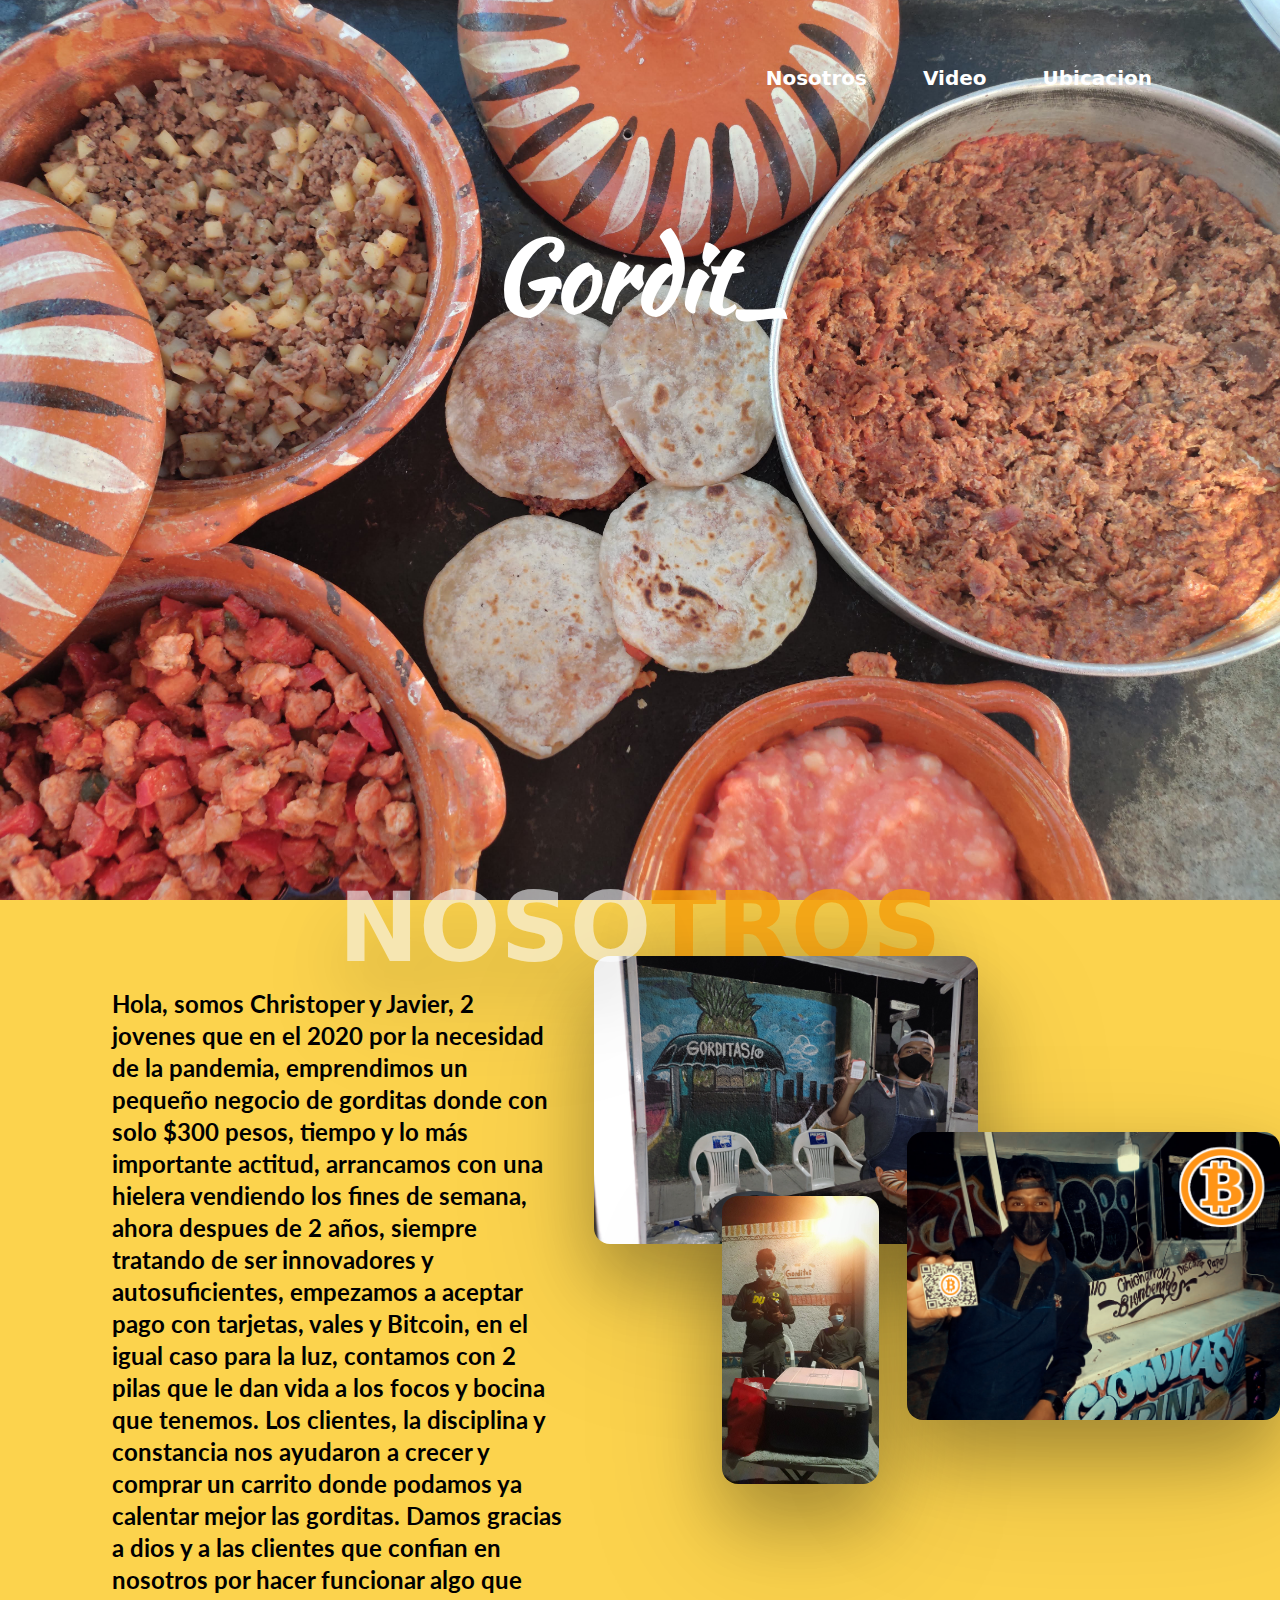
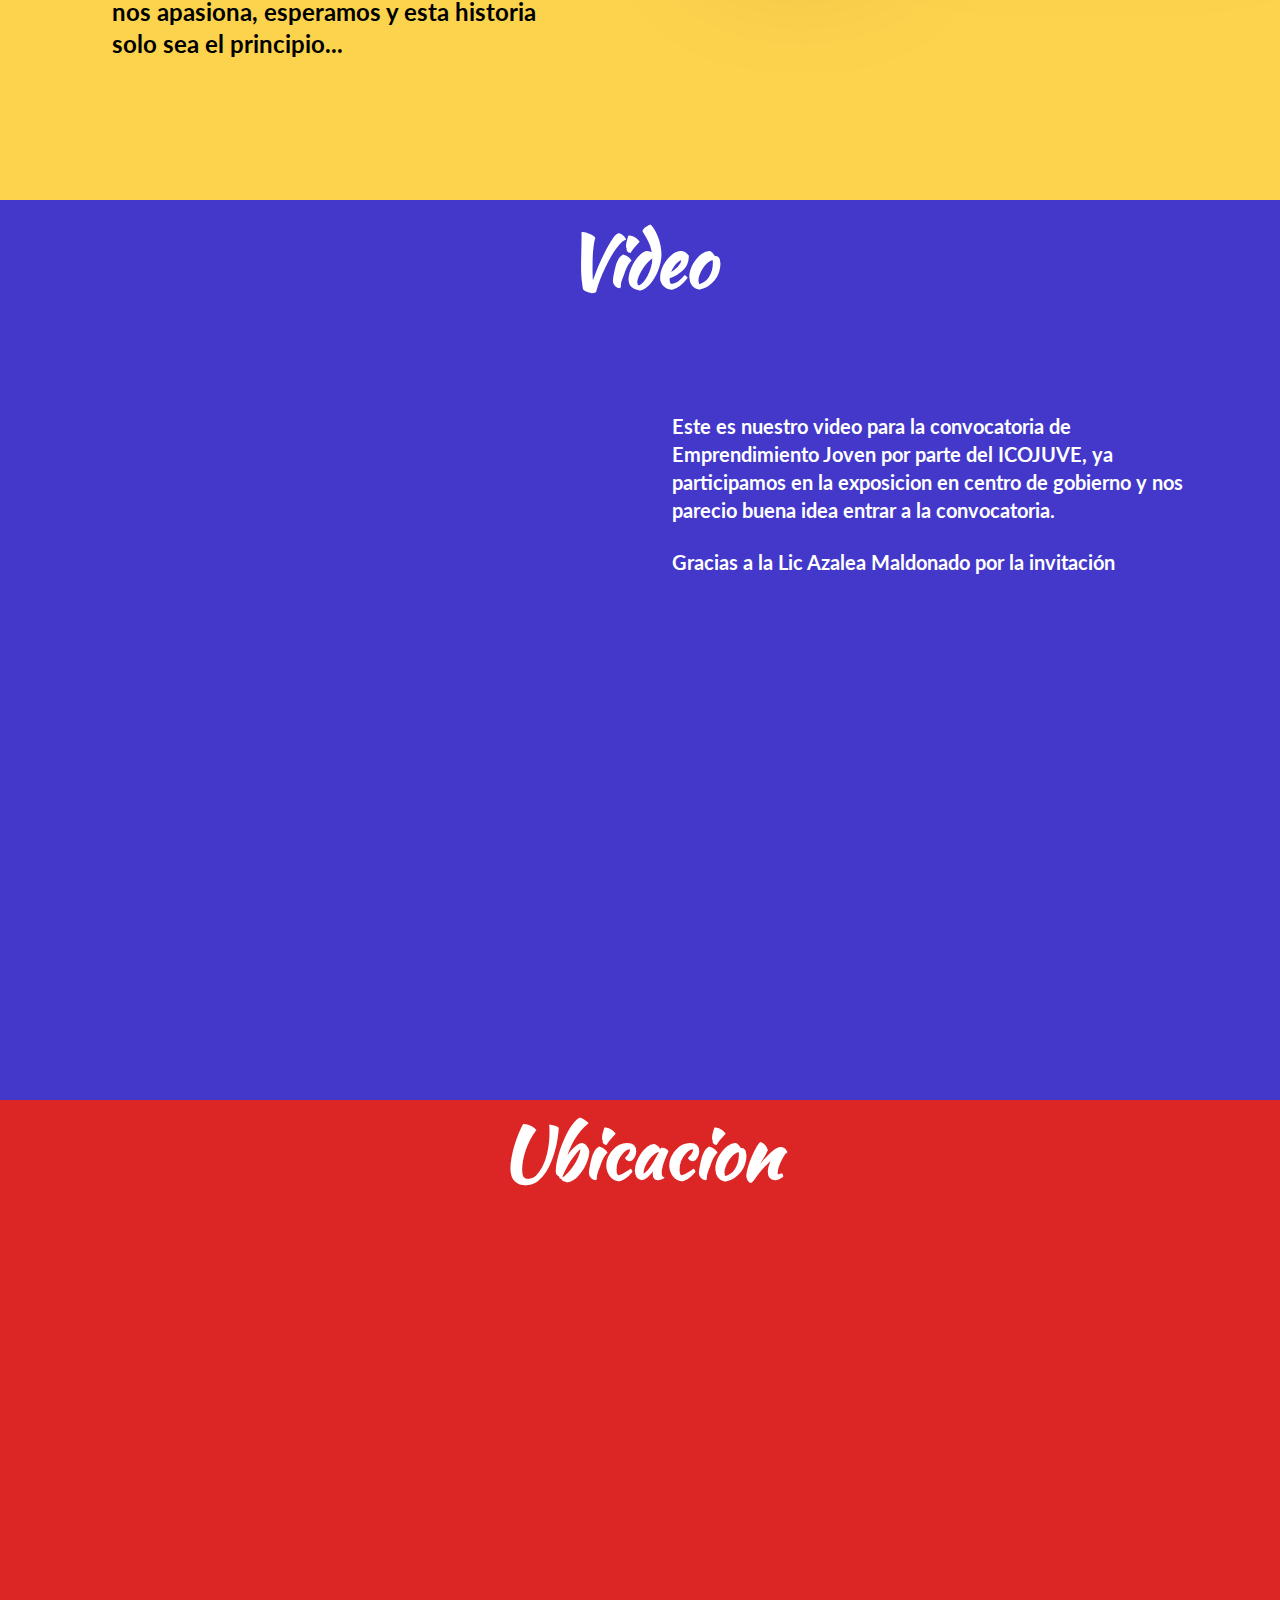
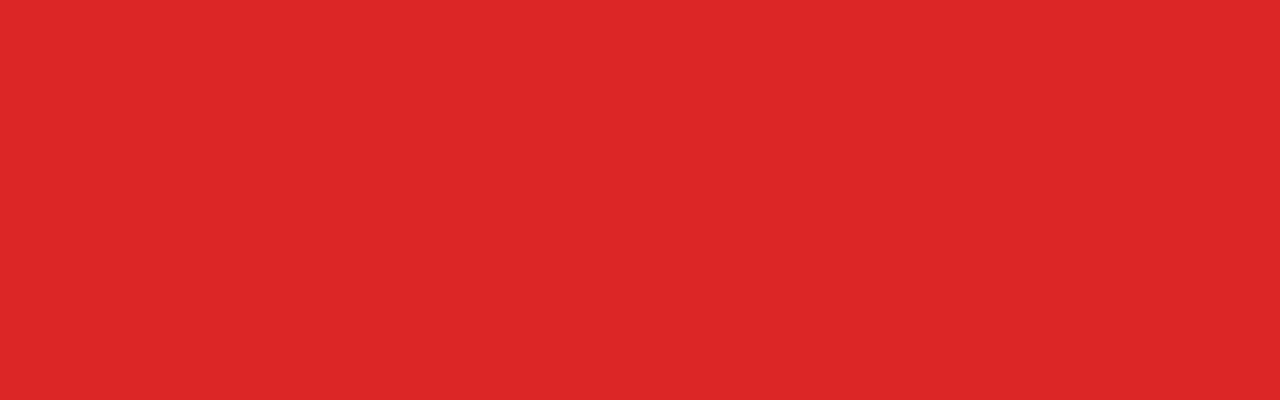
==== index.html @ 793e4d71 "first version" ====
<html lang="en">

<head>
    <meta charset="UTF-8">
    <meta http-equiv="X-UA-Compatible" content="IE=edge">
    <meta name="viewport" content="width=device-width, initial-scale=1.0">
    <link rel="stylesheet" href="CSS/output.css">
    <link rel="preconnect" href="https://fonts.googleapis.com">
    <link rel="preconnect" href="https://fonts.gstatic.com" crossorigin>
    <link href="https://fonts.googleapis.com/css2?family=Kaushan+Script&family=Lato:ital,wght@1,300&display=swap"
        rel="stylesheet">
    <title>Gorditas Piña</title>
</head>

<body class="h-screen">
    <script src="https://ajax.googleapis.com/ajax/libs/jquery/1.11.1/jquery.min.js"></script>

    <header class="absolute flex-row w-full h-full z-10 ">
        <div class=" w-full flex justify-end mt-16  h32  ">

            <div >
                <ul class="flex gap-14 mr-32 h-full items-center">
                    <li> <a href="#nosotros">Nosotros</a></li>
                    <li><a href="#video">Video</a></li>
                    <li><a href="#ubicacion">Ubicacion</a></li>
                </ul>
            </div>
        </div>
        <div class="flex items-center justify-center mt-20 h-52 ">
            <span id="nombre" class="font-Kaushan text-8xl font-bold text-white  "></span>
        </div>
        </div>
    </header>
    <section class="w-full  relative ">
        <img src="./assets/gorditas.jpg  " alt="" class="object-cover w-full h-full ">
    </section>

    <div class="bg-amber-300 h-full w-full" id="nosotros">
        <div class="bg-amber-300 text-center h-14 items-center flex justify-center ">
            <h1 class="text-gray-100 opacity-60 font-bold text-8xl drop-shadow-4xl z-10">NOSO</h1><span
                class="text-amber-500 opacity-80 font-bold text-8xl drop-shadow-4xl ">TROS</span>
        </div>
        <div class="flex justify-between h-full">
            <div class="w-6/12 ml-20">
                <p class="text-black font-bold text-2xl p-8 font-Loto h-auto">
                    Hola, somos Christoper y Javier, 2 jovenes que en el 2020 por la necesidad de la pandemia, emprendimos un pequeño negocio de
                    gorditas donde con solo $300 pesos, tiempo y lo más importante actitud, arrancamos con una hielera
                    vendiendo los fines de semana, ahora despues de 2 años, siempre tratando de ser innovadores y
                    autosuficientes, empezamos a aceptar pago con tarjetas, vales y Bitcoin, en el igual caso para la
                    luz, contamos con 2 pilas que le dan vida a los focos y bocina que tenemos.
                    Los clientes, la disciplina y constancia nos ayudaron a crecer y comprar un carrito donde podamos ya
                    calentar mejor las gorditas.
                    Damos gracias a dios y a las clientes que confian en nosotros por hacer funcionar algo que nos
                    apasiona, esperamos y esta historia solo sea el principio...</p>
            </div>
            <div class="w-8/12 flex">
                <div class="absolute">
                    <img src="./assets/puesto-2.jpg" alt="" class="object-cover rounded-2xl h-72 drop-shadow-4xl">
                </div>
                <div class="ml-32 mt-60 relative">
                    <img src="./assets/inicio.jpg" alt="" class=" object-cover rounded-2xl h-72 drop-shadow-4xl">
                </div>
                <div class="relative mt-44 ml-7">
                    <img src="./assets/puesto.jpg" alt="" class=" object-cover rounded-2xl h-72 drop-shadow-4xl">
                </div>
            </div>
        </div>
    </div>
    <div id="video" class="bg-indigo-700 w-full h-full flex-row  justify-center">
        <div class="pt-6">
            <h1 class="font-bold text-white font-Kaushan text-7xl text-center">Video</h1>
        </div>
        <div class="flex pt-10 gap-8">
            <div class=" ml-20 ">
                <iframe width="560" height="315" src="https://www.youtube.com/embed/RYVCl2AMhOY"
                    title="YouTube video player" frameborder="0"
                    allow="accelerometer; autoplay; clipboard-write; encrypted-media; gyroscope; picture-in-picture"
                    allowfullscreen></iframe>
            </div>
            <div class=" m-auto mr-20">
                <p class="font-bold font-Loto text-xl text-white">Este es nuestro video para la convocatoria de Emprendimiento Joven por parte del ICOJUVE, ya participamos en la exposicion en centro de gobierno y nos parecio buena idea entrar a la convocatoria.</p> <br>
                <p class="font-bold font-Loto text-xl text-white"> Gracias a la Lic Azalea Maldonado por la invitación</p>
            </div>
        </div>
    </div>
    <div class="bg-red-600 h-full w-full " id="ubicacion">
        <div class="flex-row">
            <div class="pt-4">
                <h1 class="font-bold text-white font-Kaushan text-7xl text-center">Ubicacion</h1>
            </div>
            <div class="pt-16 flex justify-center">
                <iframe src="https://www.google.com/maps/embed?pb=!1m18!1m12!1m3!1d3602.2498618937148!2d-101.02892848554781!3d25.46333092710149!2m3!1f0!2f0!3f0!3m2!1i1024!2i768!4f13.1!3m3!1m2!1s0x86886da1a55d07e9%3A0xdd2ad636512f48fe!2sGorditas%20Pi%C3%B1a!5e0!3m2!1ses-419!2smx!4v1660167363312!5m2!1ses-419!2smx" width="600" height="450" style="border:0;" allowfullscreen="" loading="lazy" referrerpolicy="no-referrer-when-downgrade"></iframe>
            </div>
        </div>
    </div>
    <script src="./JS/Maquina.js"></script>
</body>

</html>
---- CSS/output.css ----
/*
! tailwindcss v3.1.8 | MIT License | https://tailwindcss.com
*/

/*
1. Prevent padding and border from affecting element width. (https://github.com/mozdevs/cssremedy/issues/4)
2. Allow adding a border to an element by just adding a border-width. (https://github.com/tailwindcss/tailwindcss/pull/116)
*/

*,
::before,
::after {
  box-sizing: border-box;
  /* 1 */
  border-width: 0;
  /* 2 */
  border-style: solid;
  /* 2 */
  border-color: #e5e7eb;
  /* 2 */
}

::before,
::after {
  --tw-content: '';
}

/*
1. Use a consistent sensible line-height in all browsers.
2. Prevent adjustments of font size after orientation changes in iOS.
3. Use a more readable tab size.
4. Use the user's configured `sans` font-family by default.
*/

html {
  line-height: 1.5;
  /* 1 */
  -webkit-text-size-adjust: 100%;
  /* 2 */
  -moz-tab-size: 4;
  /* 3 */
  -o-tab-size: 4;
     tab-size: 4;
  /* 3 */
  font-family: ui-sans-serif, system-ui, -apple-system, BlinkMacSystemFont, "Segoe UI", Roboto, "Helvetica Neue", Arial, "Noto Sans", sans-serif, "Apple Color Emoji", "Segoe UI Emoji", "Segoe UI Symbol", "Noto Color Emoji";
  /* 4 */
}

/*
1. Remove the margin in all browsers.
2. Inherit line-height from `html` so users can set them as a class directly on the `html` element.
*/

body {
  margin: 0;
  /* 1 */
  line-height: inherit;
  /* 2 */
}

/*
1. Add the correct height in Firefox.
2. Correct the inheritance of border color in Firefox. (https://bugzilla.mozilla.org/show_bug.cgi?id=190655)
3. Ensure horizontal rules are visible by default.
*/

hr {
  height: 0;
  /* 1 */
  color: inherit;
  /* 2 */
  border-top-width: 1px;
  /* 3 */
}

/*
Add the correct text decoration in Chrome, Edge, and Safari.
*/

abbr:where([title]) {
  -webkit-text-decoration: underline dotted;
          text-decoration: underline dotted;
}

/*
Remove the default font size and weight for headings.
*/

h1,
h2,
h3,
h4,
h5,
h6 {
  font-size: inherit;
  font-weight: inherit;
}

/*
Reset links to optimize for opt-in styling instead of opt-out.
*/

a {
  color: inherit;
  text-decoration: inherit;
}

/*
Add the correct font weight in Edge and Safari.
*/

b,
strong {
  font-weight: bolder;
}

/*
1. Use the user's configured `mono` font family by default.
2. Correct the odd `em` font sizing in all browsers.
*/

code,
kbd,
samp,
pre {
  font-family: ui-monospace, SFMono-Regular, Menlo, Monaco, Consolas, "Liberation Mono", "Courier New", monospace;
  /* 1 */
  font-size: 1em;
  /* 2 */
}

/*
Add the correct font size in all browsers.
*/

small {
  font-size: 80%;
}

/*
Prevent `sub` and `sup` elements from affecting the line height in all browsers.
*/

sub,
sup {
  font-size: 75%;
  line-height: 0;
  position: relative;
  vertical-align: baseline;
}

sub {
  bottom: -0.25em;
}

sup {
  top: -0.5em;
}

/*
1. Remove text indentation from table contents in Chrome and Safari. (https://bugs.chromium.org/p/chromium/issues/detail?id=999088, https://bugs.webkit.org/show_bug.cgi?id=201297)
2. Correct table border color inheritance in all Chrome and Safari. (https://bugs.chromium.org/p/chromium/issues/detail?id=935729, https://bugs.webkit.org/show_bug.cgi?id=195016)
3. Remove gaps between table borders by default.
*/

table {
  text-indent: 0;
  /* 1 */
  border-color: inherit;
  /* 2 */
  border-collapse: collapse;
  /* 3 */
}

/*
1. Change the font styles in all browsers.
2. Remove the margin in Firefox and Safari.
3. Remove default padding in all browsers.
*/

button,
input,
optgroup,
select,
textarea {
  font-family: inherit;
  /* 1 */
  font-size: 100%;
  /* 1 */
  font-weight: inherit;
  /* 1 */
  line-height: inherit;
  /* 1 */
  color: inherit;
  /* 1 */
  margin: 0;
  /* 2 */
  padding: 0;
  /* 3 */
}

/*
Remove the inheritance of text transform in Edge and Firefox.
*/

button,
select {
  text-transform: none;
}

/*
1. Correct the inability to style clickable types in iOS and Safari.
2. Remove default button styles.
*/

button,
[type='button'],
[type='reset'],
[type='submit'] {
  -webkit-appearance: button;
  /* 1 */
  background-color: transparent;
  /* 2 */
  background-image: none;
  /* 2 */
}

/*
Use the modern Firefox focus style for all focusable elements.
*/

:-moz-focusring {
  outline: auto;
}

/*
Remove the additional `:invalid` styles in Firefox. (https://github.com/mozilla/gecko-dev/blob/2f9eacd9d3d995c937b4251a5557d95d494c9be1/layout/style/res/forms.css#L728-L737)
*/

:-moz-ui-invalid {
  box-shadow: none;
}

/*
Add the correct vertical alignment in Chrome and Firefox.
*/

progress {
  vertical-align: baseline;
}

/*
Correct the cursor style of increment and decrement buttons in Safari.
*/

::-webkit-inner-spin-button,
::-webkit-outer-spin-button {
  height: auto;
}

/*
1. Correct the odd appearance in Chrome and Safari.
2. Correct the outline style in Safari.
*/

[type='search'] {
  -webkit-appearance: textfield;
  /* 1 */
  outline-offset: -2px;
  /* 2 */
}

/*
Remove the inner padding in Chrome and Safari on macOS.
*/

::-webkit-search-decoration {
  -webkit-appearance: none;
}

/*
1. Correct the inability to style clickable types in iOS and Safari.
2. Change font properties to `inherit` in Safari.
*/

::-webkit-file-upload-button {
  -webkit-appearance: button;
  /* 1 */
  font: inherit;
  /* 2 */
}

/*
Add the correct display in Chrome and Safari.
*/

summary {
  display: list-item;
}

/*
Removes the default spacing and border for appropriate elements.
*/

blockquote,
dl,
dd,
h1,
h2,
h3,
h4,
h5,
h6,
hr,
figure,
p,
pre {
  margin: 0;
}

fieldset {
  margin: 0;
  padding: 0;
}

legend {
  padding: 0;
}

ol,
ul,
menu {
  list-style: none;
  margin: 0;
  padding: 0;
}

/*
Prevent resizing textareas horizontally by default.
*/

textarea {
  resize: vertical;
}

/*
1. Reset the default placeholder opacity in Firefox. (https://github.com/tailwindlabs/tailwindcss/issues/3300)
2. Set the default placeholder color to the user's configured gray 400 color.
*/

input::-moz-placeholder, textarea::-moz-placeholder {
  opacity: 1;
  /* 1 */
  color: #9ca3af;
  /* 2 */
}

input::placeholder,
textarea::placeholder {
  opacity: 1;
  /* 1 */
  color: #9ca3af;
  /* 2 */
}

/*
Set the default cursor for buttons.
*/

button,
[role="button"] {
  cursor: pointer;
}

/*
Make sure disabled buttons don't get the pointer cursor.
*/

:disabled {
  cursor: default;
}

/*
1. Make replaced elements `display: block` by default. (https://github.com/mozdevs/cssremedy/issues/14)
2. Add `vertical-align: middle` to align replaced elements more sensibly by default. (https://github.com/jensimmons/cssremedy/issues/14#issuecomment-634934210)
   This can trigger a poorly considered lint error in some tools but is included by design.
*/

img,
svg,
video,
canvas,
audio,
iframe,
embed,
object {
  display: block;
  /* 1 */
  vertical-align: middle;
  /* 2 */
}

/*
Constrain images and videos to the parent width and preserve their intrinsic aspect ratio. (https://github.com/mozdevs/cssremedy/issues/14)
*/

img,
video {
  max-width: 100%;
  height: auto;
}

li {
  font-size: 1.125rem;
  line-height: 1.75rem;
  font-weight: 700;
  --tw-text-opacity: 1;
  color: rgb(255 255 255 / var(--tw-text-opacity));
  transition-property: color, background-color, border-color, fill, stroke, opacity, box-shadow, transform, filter, -webkit-text-decoration-color, -webkit-backdrop-filter;
  transition-property: color, background-color, border-color, text-decoration-color, fill, stroke, opacity, box-shadow, transform, filter, backdrop-filter;
  transition-property: color, background-color, border-color, text-decoration-color, fill, stroke, opacity, box-shadow, transform, filter, backdrop-filter, -webkit-text-decoration-color, -webkit-backdrop-filter;
  transition-duration: 500ms;
  transition-timing-function: cubic-bezier(0.4, 0, 0.2, 1);
}

li:hover {
  --tw-text-opacity: 1;
  color: rgb(252 211 77 / var(--tw-text-opacity));
}

@media (min-width: 640px) {
  li {
    font-size: 1.25rem;
    line-height: 1.75rem;
  }
}

*, ::before, ::after {
  --tw-border-spacing-x: 0;
  --tw-border-spacing-y: 0;
  --tw-translate-x: 0;
  --tw-translate-y: 0;
  --tw-rotate: 0;
  --tw-skew-x: 0;
  --tw-skew-y: 0;
  --tw-scale-x: 1;
  --tw-scale-y: 1;
  --tw-pan-x:  ;
  --tw-pan-y:  ;
  --tw-pinch-zoom:  ;
  --tw-scroll-snap-strictness: proximity;
  --tw-ordinal:  ;
  --tw-slashed-zero:  ;
  --tw-numeric-figure:  ;
  --tw-numeric-spacing:  ;
  --tw-numeric-fraction:  ;
  --tw-ring-inset:  ;
  --tw-ring-offset-width: 0px;
  --tw-ring-offset-color: #fff;
  --tw-ring-color: rgb(59 130 246 / 0.5);
  --tw-ring-offset-shadow: 0 0 #0000;
  --tw-ring-shadow: 0 0 #0000;
  --tw-shadow: 0 0 #0000;
  --tw-shadow-colored: 0 0 #0000;
  --tw-blur:  ;
  --tw-brightness:  ;
  --tw-contrast:  ;
  --tw-grayscale:  ;
  --tw-hue-rotate:  ;
  --tw-invert:  ;
  --tw-saturate:  ;
  --tw-sepia:  ;
  --tw-drop-shadow:  ;
  --tw-backdrop-blur:  ;
  --tw-backdrop-brightness:  ;
  --tw-backdrop-contrast:  ;
  --tw-backdrop-grayscale:  ;
  --tw-backdrop-hue-rotate:  ;
  --tw-backdrop-invert:  ;
  --tw-backdrop-opacity:  ;
  --tw-backdrop-saturate:  ;
  --tw-backdrop-sepia:  ;
}

::-webkit-backdrop {
  --tw-border-spacing-x: 0;
  --tw-border-spacing-y: 0;
  --tw-translate-x: 0;
  --tw-translate-y: 0;
  --tw-rotate: 0;
  --tw-skew-x: 0;
  --tw-skew-y: 0;
  --tw-scale-x: 1;
  --tw-scale-y: 1;
  --tw-pan-x:  ;
  --tw-pan-y:  ;
  --tw-pinch-zoom:  ;
  --tw-scroll-snap-strictness: proximity;
  --tw-ordinal:  ;
  --tw-slashed-zero:  ;
  --tw-numeric-figure:  ;
  --tw-numeric-spacing:  ;
  --tw-numeric-fraction:  ;
  --tw-ring-inset:  ;
  --tw-ring-offset-width: 0px;
  --tw-ring-offset-color: #fff;
  --tw-ring-color: rgb(59 130 246 / 0.5);
  --tw-ring-offset-shadow: 0 0 #0000;
  --tw-ring-shadow: 0 0 #0000;
  --tw-shadow: 0 0 #0000;
  --tw-shadow-colored: 0 0 #0000;
  --tw-blur:  ;
  --tw-brightness:  ;
  --tw-contrast:  ;
  --tw-grayscale:  ;
  --tw-hue-rotate:  ;
  --tw-invert:  ;
  --tw-saturate:  ;
  --tw-sepia:  ;
  --tw-drop-shadow:  ;
  --tw-backdrop-blur:  ;
  --tw-backdrop-brightness:  ;
  --tw-backdrop-contrast:  ;
  --tw-backdrop-grayscale:  ;
  --tw-backdrop-hue-rotate:  ;
  --tw-backdrop-invert:  ;
  --tw-backdrop-opacity:  ;
  --tw-backdrop-saturate:  ;
  --tw-backdrop-sepia:  ;
}

::backdrop {
  --tw-border-spacing-x: 0;
  --tw-border-spacing-y: 0;
  --tw-translate-x: 0;
  --tw-translate-y: 0;
  --tw-rotate: 0;
  --tw-skew-x: 0;
  --tw-skew-y: 0;
  --tw-scale-x: 1;
  --tw-scale-y: 1;
  --tw-pan-x:  ;
  --tw-pan-y:  ;
  --tw-pinch-zoom:  ;
  --tw-scroll-snap-strictness: proximity;
  --tw-ordinal:  ;
  --tw-slashed-zero:  ;
  --tw-numeric-figure:  ;
  --tw-numeric-spacing:  ;
  --tw-numeric-fraction:  ;
  --tw-ring-inset:  ;
  --tw-ring-offset-width: 0px;
  --tw-ring-offset-color: #fff;
  --tw-ring-color: rgb(59 130 246 / 0.5);
  --tw-ring-offset-shadow: 0 0 #0000;
  --tw-ring-shadow: 0 0 #0000;
  --tw-shadow: 0 0 #0000;
  --tw-shadow-colored: 0 0 #0000;
  --tw-blur:  ;
  --tw-brightness:  ;
  --tw-contrast:  ;
  --tw-grayscale:  ;
  --tw-hue-rotate:  ;
  --tw-invert:  ;
  --tw-saturate:  ;
  --tw-sepia:  ;
  --tw-drop-shadow:  ;
  --tw-backdrop-blur:  ;
  --tw-backdrop-brightness:  ;
  --tw-backdrop-contrast:  ;
  --tw-backdrop-grayscale:  ;
  --tw-backdrop-hue-rotate:  ;
  --tw-backdrop-invert:  ;
  --tw-backdrop-opacity:  ;
  --tw-backdrop-saturate:  ;
  --tw-backdrop-sepia:  ;
}


    .text-fill-black {
  -webkit-text-fill-color: #000;
}

.absolute {
  position: absolute;
}

.relative {
  position: relative;
}

.z-10 {
  z-index: 10;
}

.m-auto {
  margin: auto;
}

.mt-16 {
  margin-top: 4rem;
}

.mr-32 {
  margin-right: 8rem;
}

.mt-20 {
  margin-top: 5rem;
}

.ml-20 {
  margin-left: 5rem;
}

.ml-52 {
  margin-left: 13rem;
}

.mt-52 {
  margin-top: 13rem;
}

.mr-20 {
  margin-right: 5rem;
}

.mt-96 {
  margin-top: 24rem;
}

.mt-8 {
  margin-top: 2rem;
}

.mt-80 {
  margin-top: 20rem;
}

.mt-72 {
  margin-top: 18rem;
}

.ml-40 {
  margin-left: 10rem;
}

.ml-14 {
  margin-left: 3.5rem;
}

.ml-7 {
  margin-left: 1.75rem;
}

.ml-32 {
  margin-left: 8rem;
}

.mt-60 {
  margin-top: 15rem;
}

.mt-44 {
  margin-top: 11rem;
}

.flex {
  display: flex;
}

.h-screen {
  height: 100vh;
}

.h-full {
  height: 100%;
}

.h-52 {
  height: 13rem;
}

.h-14 {
  height: 3.5rem;
}

.h-auto {
  height: auto;
}

.h-72 {
  height: 18rem;
}

.w-full {
  width: 100%;
}

.w-6\/12 {
  width: 50%;
}

.w-8\/12 {
  width: 66.666667%;
}

.flex-row {
  flex-direction: row;
}

.items-center {
  align-items: center;
}

.justify-end {
  justify-content: flex-end;
}

.justify-center {
  justify-content: center;
}

.justify-between {
  justify-content: space-between;
}

.gap-14 {
  gap: 3.5rem;
}

.gap-8 {
  gap: 2rem;
}

.rounded-2xl {
  border-radius: 1rem;
}

.border-4 {
  border-width: 4px;
}

.border-black {
  --tw-border-opacity: 1;
  border-color: rgb(0 0 0 / var(--tw-border-opacity));
}

.bg-amber-300 {
  --tw-bg-opacity: 1;
  background-color: rgb(252 211 77 / var(--tw-bg-opacity));
}

.bg-indigo-700 {
  --tw-bg-opacity: 1;
  background-color: rgb(67 56 202 / var(--tw-bg-opacity));
}

.bg-red-600 {
  --tw-bg-opacity: 1;
  background-color: rgb(220 38 38 / var(--tw-bg-opacity));
}

.object-cover {
  -o-object-fit: cover;
     object-fit: cover;
}

.p-8 {
  padding: 2rem;
}

.pt-6 {
  padding-top: 1.5rem;
}

.pt-10 {
  padding-top: 2.5rem;
}

.pt-4 {
  padding-top: 1rem;
}

.pt-16 {
  padding-top: 4rem;
}

.text-center {
  text-align: center;
}

.font-Kaushan {
  font-family: Kaushan Script, cursive;
}

.font-Loto {
  font-family: Lato, sans-serif;
}

.text-8xl {
  font-size: 6rem;
  line-height: 1;
}

.text-2xl {
  font-size: 1.5rem;
  line-height: 2rem;
}

.text-7xl {
  font-size: 4.5rem;
  line-height: 1;
}

.text-xl {
  font-size: 1.25rem;
  line-height: 1.75rem;
}

.font-bold {
  font-weight: 700;
}

.text-white {
  --tw-text-opacity: 1;
  color: rgb(255 255 255 / var(--tw-text-opacity));
}

.text-gray-100 {
  --tw-text-opacity: 1;
  color: rgb(243 244 246 / var(--tw-text-opacity));
}

.text-amber-500 {
  --tw-text-opacity: 1;
  color: rgb(245 158 11 / var(--tw-text-opacity));
}

.text-black {
  --tw-text-opacity: 1;
  color: rgb(0 0 0 / var(--tw-text-opacity));
}

.opacity-60 {
  opacity: 0.6;
}

.opacity-80 {
  opacity: 0.8;
}

.drop-shadow-4xl {
  --tw-drop-shadow: drop-shadow(0 35px 35px rgba(0, 0, 0, 0.25)) drop-shadow(0 45px 65px rgba(0, 0, 0, 0.15));
  filter: var(--tw-blur) var(--tw-brightness) var(--tw-contrast) var(--tw-grayscale) var(--tw-hue-rotate) var(--tw-invert) var(--tw-saturate) var(--tw-sepia) var(--tw-drop-shadow);
}
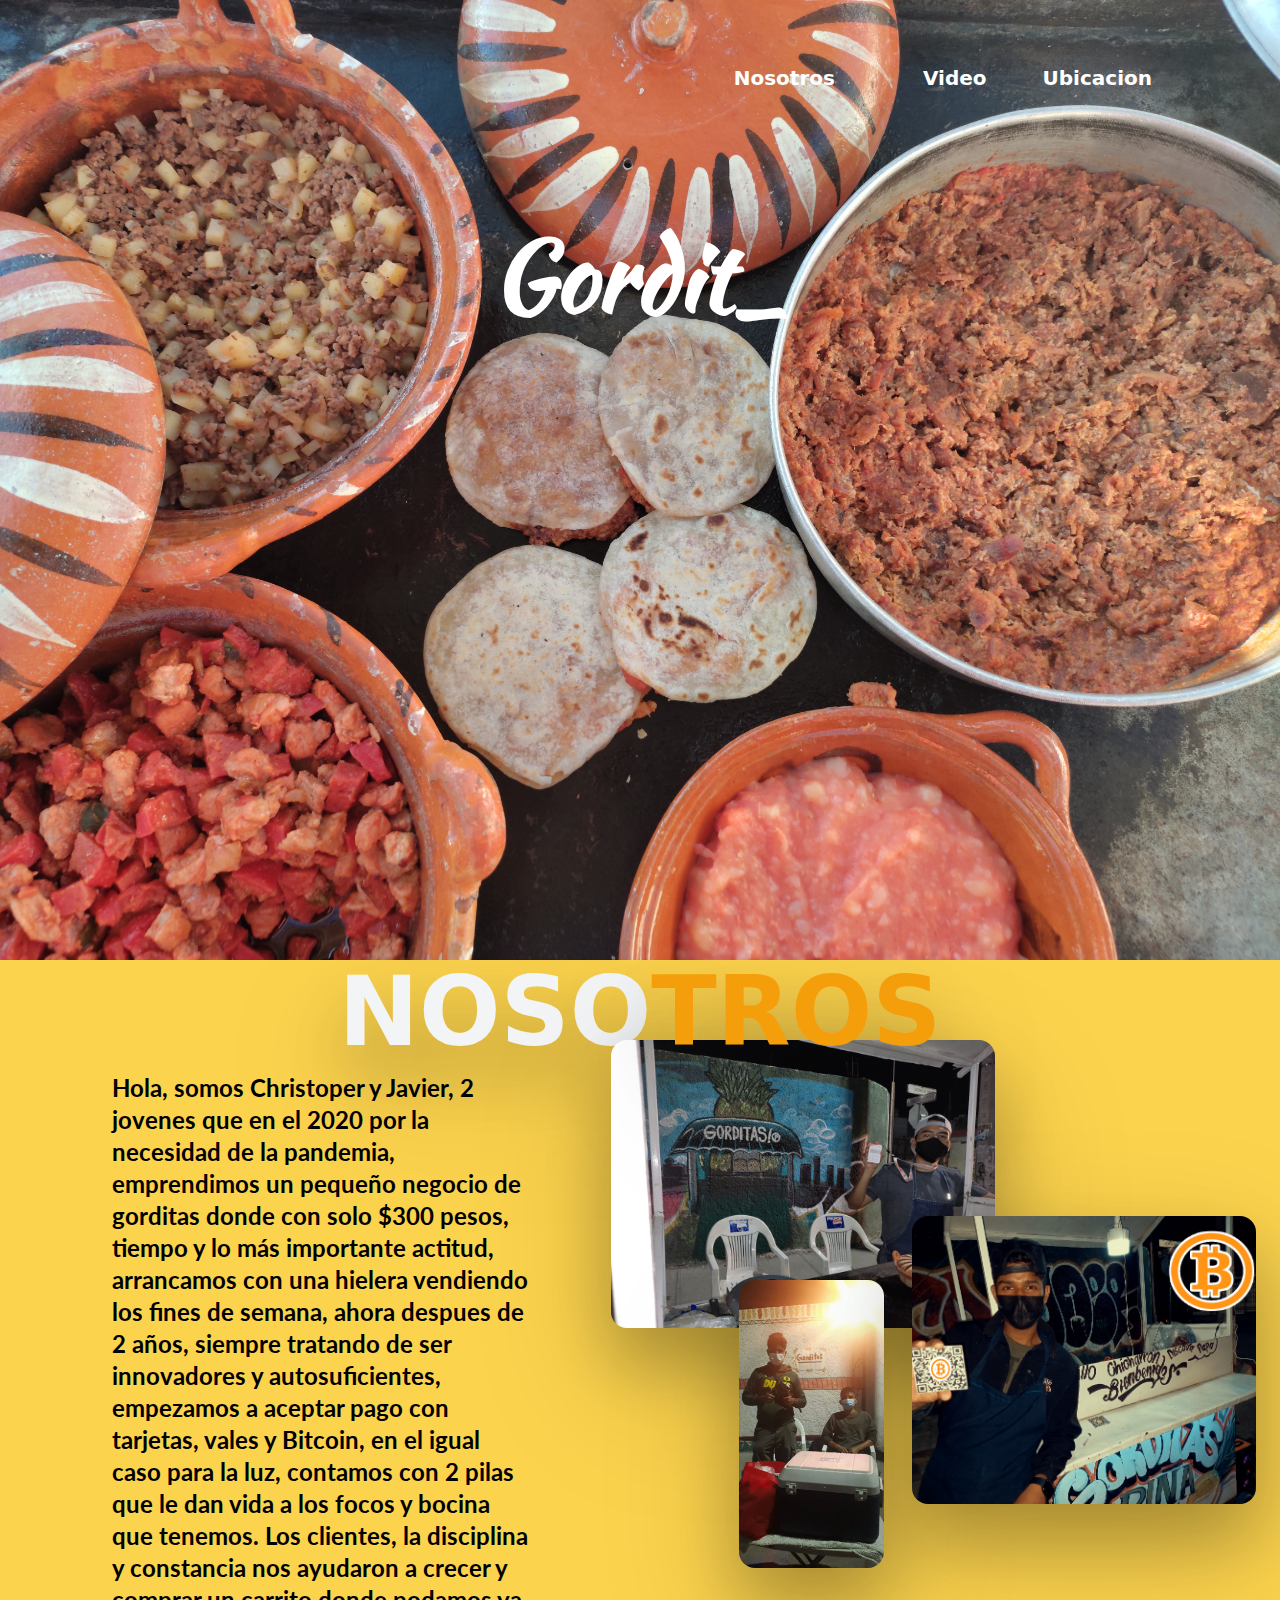
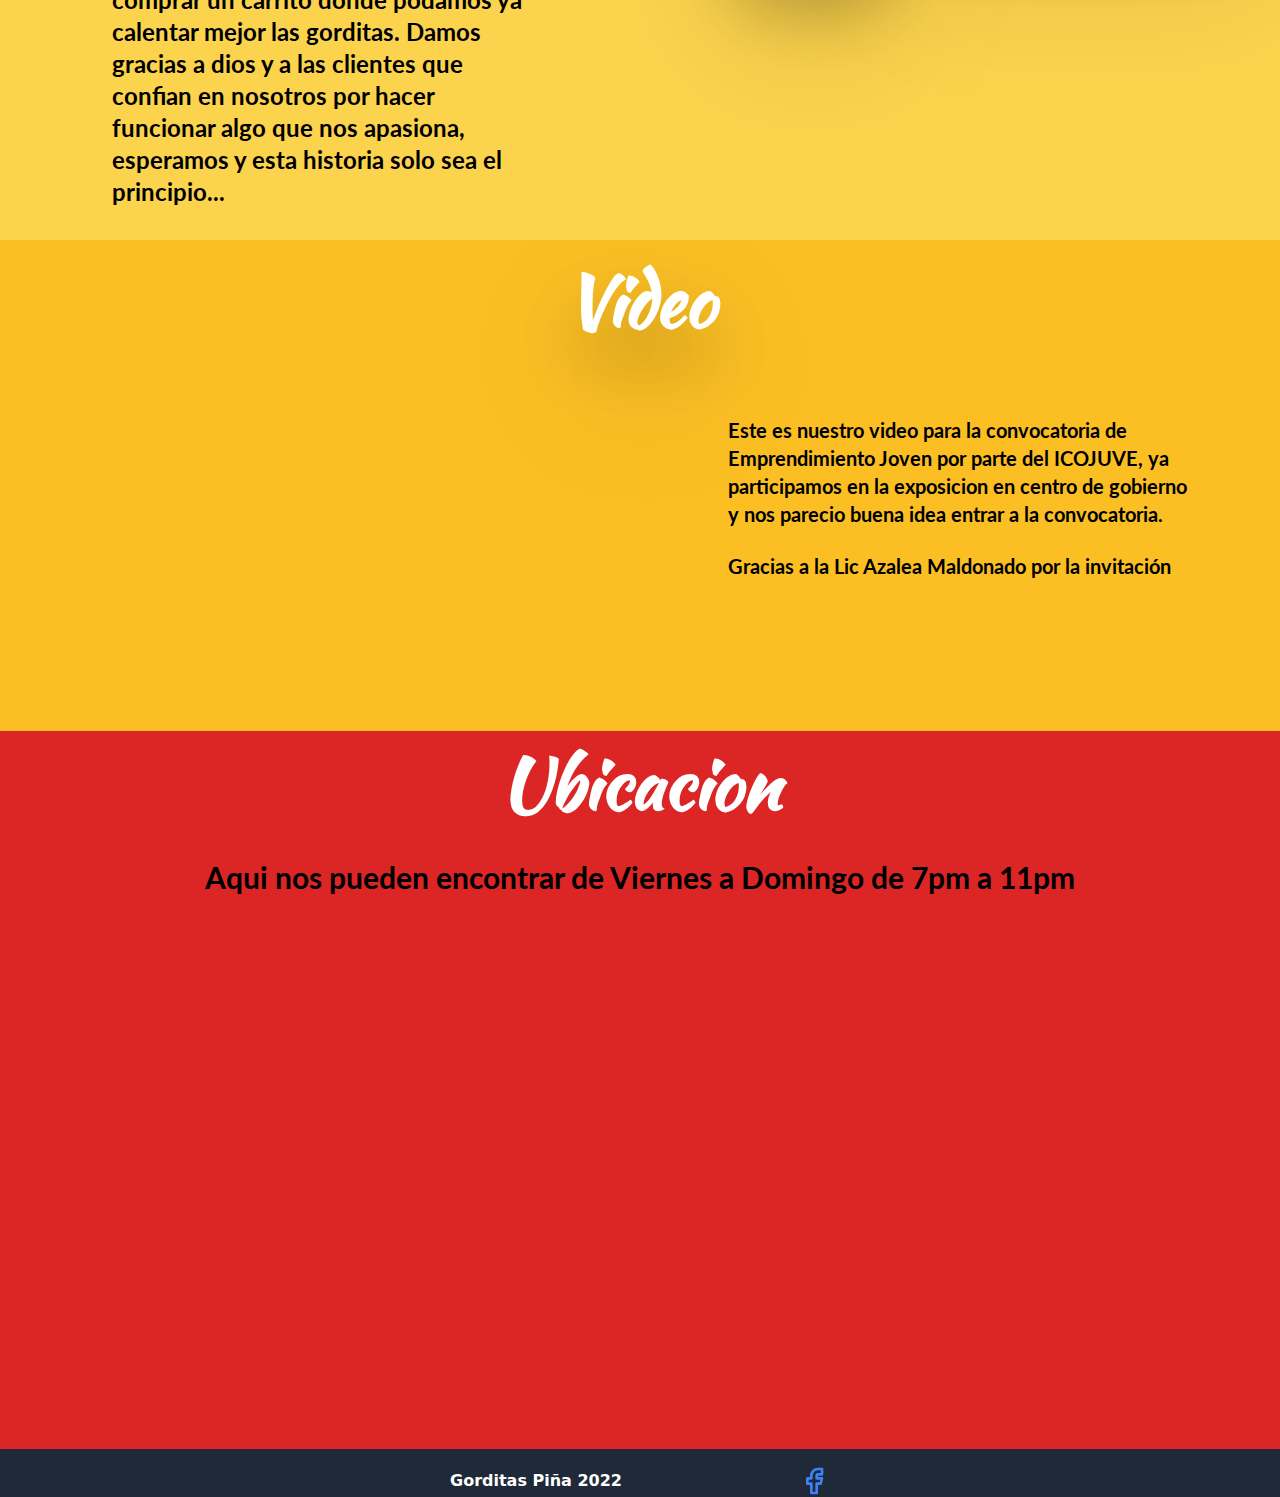
==== commit 0d74e159: "Rename indexRes.html to index.html" ====
--- a/index.html
+++ b/index.html
@@ -1,10 +1,12 @@
+<!DOCTYPE html>
 <html lang="en">
 
 <head>
     <meta charset="UTF-8">
     <meta http-equiv="X-UA-Compatible" content="IE=edge">
     <meta name="viewport" content="width=device-width, initial-scale=1.0">
-    <link rel="stylesheet" href="CSS/output.css">
+    <link rel="stylesheet" href="./CSS/output.css">
+    <link href="https://file.myfontastic.com/uhpL45ZvB7XpsH2uDZrrwa/icons.css" rel="stylesheet">
     <link rel="preconnect" href="https://fonts.googleapis.com">
     <link rel="preconnect" href="https://fonts.gstatic.com" crossorigin>
     <link href="https://fonts.googleapis.com/css2?family=Kaushan+Script&family=Lato:ital,wght@1,300&display=swap"
@@ -12,88 +14,106 @@
     <title>Gorditas Piña</title>
 </head>
 
-<body class="h-screen">
+<body>
     <script src="https://ajax.googleapis.com/ajax/libs/jquery/1.11.1/jquery.min.js"></script>
 
     <header class="absolute flex-row w-full h-full z-10 ">
-        <div class=" w-full flex justify-end mt-16  h32  ">
-
-            <div >
-                <ul class="flex gap-14 mr-32 h-full items-center">
-                    <li> <a href="#nosotros">Nosotros</a></li>
-                    <li><a href="#video">Video</a></li>
-                    <li><a href="#ubicacion">Ubicacion</a></li>
-                </ul>
-            </div>
+        <div class=" w-full flex justify-center md:justify-end mt-6 md:mt-16  ">
+            <ul class="flex md:gap-14 gap-24 md:mr-32 h-full items-center ">
+                <li> <a href="#nosotros">Nosotros</a></li>
+                <li class="ml-8"><a href="#video">Video</a></li>
+                <li><a href="#ubicacion">Ubicacion</a></li>
+            </ul>
         </div>
         <div class="flex items-center justify-center mt-20 h-52 ">
-            <span id="nombre" class="font-Kaushan text-8xl font-bold text-white  "></span>
-        </div>
+            <span id="nombre" class="font-Kaushan text-8xl font-bold text-white min-w-min "></span>
         </div>
     </header>
     <section class="w-full  relative ">
         <img src="./assets/gorditas.jpg  " alt="" class="object-cover w-full h-full ">
     </section>
-
-    <div class="bg-amber-300 h-full w-full" id="nosotros">
-        <div class="bg-amber-300 text-center h-14 items-center flex justify-center ">
-            <h1 class="text-gray-100 opacity-60 font-bold text-8xl drop-shadow-4xl z-10">NOSO</h1><span
-                class="text-amber-500 opacity-80 font-bold text-8xl drop-shadow-4xl ">TROS</span>
-        </div>
-        <div class="flex justify-between h-full">
-            <div class="w-6/12 ml-20">
-                <p class="text-black font-bold text-2xl p-8 font-Loto h-auto">
-                    Hola, somos Christoper y Javier, 2 jovenes que en el 2020 por la necesidad de la pandemia, emprendimos un pequeño negocio de
-                    gorditas donde con solo $300 pesos, tiempo y lo más importante actitud, arrancamos con una hielera
-                    vendiendo los fines de semana, ahora despues de 2 años, siempre tratando de ser innovadores y
-                    autosuficientes, empezamos a aceptar pago con tarjetas, vales y Bitcoin, en el igual caso para la
-                    luz, contamos con 2 pilas que le dan vida a los focos y bocina que tenemos.
-                    Los clientes, la disciplina y constancia nos ayudaron a crecer y comprar un carrito donde podamos ya
-                    calentar mejor las gorditas.
-                    Damos gracias a dios y a las clientes que confian en nosotros por hacer funcionar algo que nos
-                    apasiona, esperamos y esta historia solo sea el principio...</p>
+    <script src="./JS/Maquina.js"></script>
+    <div class="bg-amber-300  h-full ">
+        <div class="pt-6 ">
+            <div class="bg-amber-300 text-center h-14 items-center flex justify-center ">
+                <h1 class="text-gray-100  font-bold text-8xl drop-shadow-4xl  ">NOSO</h1><span
+                    class="text-amber-500  font-bold text-8xl drop-shadow-4xl z-10 ">TROS</span>
             </div>
-            <div class="w-8/12 flex">
-                <div class="absolute">
-                    <img src="./assets/puesto-2.jpg" alt="" class="object-cover rounded-2xl h-72 drop-shadow-4xl">
+            <div class="lg:flex mb-10  lg:mb-0">
+                <div class="lg:w-6/12 sm:mx-6 lg:ml-20 h-full">
+                    <p class="text-black font-bold text-2xl p-8 font-Loto h-auto">
+                        Hola, somos Christoper y Javier, 2 jovenes que en el 2020 por la necesidad de la pandemia,
+                        emprendimos un pequeño negocio de
+                        gorditas donde con solo $300 pesos, tiempo y lo más importante actitud, arrancamos con una
+                        hielera
+                        vendiendo los fines de semana, ahora despues de 2 años, siempre tratando de ser innovadores y
+                        autosuficientes, empezamos a aceptar pago con tarjetas, vales y Bitcoin, en el igual caso para
+                        la
+                        luz, contamos con 2 pilas que le dan vida a los focos y bocina que tenemos.
+                        Los clientes, la disciplina y constancia nos ayudaron a crecer y comprar un carrito donde
+                        podamos ya
+                        calentar mejor las gorditas.
+                        Damos gracias a dios y a las clientes que confian en nosotros por hacer funcionar algo que nos
+                        apasiona, esperamos y esta historia solo sea el principio...</p>
                 </div>
-                <div class="ml-32 mt-60 relative">
-                    <img src="./assets/inicio.jpg" alt="" class=" object-cover rounded-2xl h-72 drop-shadow-4xl">
-                </div>
-                <div class="relative mt-44 ml-7">
-                    <img src="./assets/puesto.jpg" alt="" class=" object-cover rounded-2xl h-72 drop-shadow-4xl">
+                <div class="lg:w-8/12 flex h-full   sm: mx-6 sm: w-10/12 ">
+                    <div class="absolute">
+                        <img src="./assets/puesto-2.jpg" alt="" class="object-cover rounded-2xl h-72 drop-shadow-4xl">
+                    </div>
+                    <div class="ml-32 mt-60 relative">
+                        <img src="./assets/inicio.jpg" alt="" class=" object-cover rounded-2xl h-72 drop-shadow-4xl">
+                    </div>
+                    <div class="relative mt-44 ml-7">
+                        <img src="./assets/puesto.jpg" alt="" class=" object-cover rounded-2xl h-72 drop-shadow-4xl">
+                    </div>
                 </div>
             </div>
         </div>
-    </div>
-    <div id="video" class="bg-indigo-700 w-full h-full flex-row  justify-center">
-        <div class="pt-6">
-            <h1 class="font-bold text-white font-Kaushan text-7xl text-center">Video</h1>
-        </div>
-        <div class="flex pt-10 gap-8">
-            <div class=" ml-20 ">
-                <iframe width="560" height="315" src="https://www.youtube.com/embed/RYVCl2AMhOY"
-                    title="YouTube video player" frameborder="0"
-                    allow="accelerometer; autoplay; clipboard-write; encrypted-media; gyroscope; picture-in-picture"
-                    allowfullscreen></iframe>
+        <div class="bg-amber-400 pb-10">
+            <div class="pt-6">
+                <h1 class="font-bold text-white font-Kaushan text-7xl text-center drop-shadow-4xl	">Video</h1>
             </div>
-            <div class=" m-auto mr-20">
-                <p class="font-bold font-Loto text-xl text-white">Este es nuestro video para la convocatoria de Emprendimiento Joven por parte del ICOJUVE, ya participamos en la exposicion en centro de gobierno y nos parecio buena idea entrar a la convocatoria.</p> <br>
-                <p class="font-bold font-Loto text-xl text-white"> Gracias a la Lic Azalea Maldonado por la invitación</p>
+            <div class="lg:flex pt-10 gap-8">
+                <div class=" lg:ml-20 mx-8">
+                    <iframe width="560" height="315" src="https://www.youtube.com/embed/RYVCl2AMhOY"
+                        title="YouTube video player" frameborder="0"
+                        allow="accelerometer; autoplay; clipboard-write; encrypted-media; gyroscope; picture-in-picture"
+                        allowfullscreen></iframe>
+                </div>
+                <div class=" mx-6 lg:mr-20 pt-10">
+                    <p class="font-bold font-Loto text-xl text-black">Este es nuestro video para la convocatoria de
+                        Emprendimiento Joven por parte del ICOJUVE, ya participamos en la exposicion en centro de
+                        gobierno y nos parecio buena idea entrar a la convocatoria.</p> <br>
+                    <p class="font-bold font-Loto text-xl text-black"> Gracias a la Lic Azalea Maldonado por la
+                        invitación</p>
+                </div>
             </div>
         </div>
-    </div>
-    <div class="bg-red-600 h-full w-full " id="ubicacion">
-        <div class="flex-row">
-            <div class="pt-4">
-                <h1 class="font-bold text-white font-Kaushan text-7xl text-center">Ubicacion</h1>
-            </div>
-            <div class="pt-16 flex justify-center">
-                <iframe src="https://www.google.com/maps/embed?pb=!1m18!1m12!1m3!1d3602.2498618937148!2d-101.02892848554781!3d25.46333092710149!2m3!1f0!2f0!3f0!3m2!1i1024!2i768!4f13.1!3m3!1m2!1s0x86886da1a55d07e9%3A0xdd2ad636512f48fe!2sGorditas%20Pi%C3%B1a!5e0!3m2!1ses-419!2smx!4v1660167363312!5m2!1ses-419!2smx" width="600" height="450" style="border:0;" allowfullscreen="" loading="lazy" referrerpolicy="no-referrer-when-downgrade"></iframe>
+        <div class="bg-red-600 h-full w-full pb-10" id="ubicacion">
+            <div class="flex-row">
+                <div class="pt-4">
+                    <h1 class="font-bold text-white font-Kaushan text-7xl text-center">Ubicacion</h1>
+                </div>
+                <div class="mt-10 text-center mx-6">
+                    <p class="text-black font-bold text-3xl font-Loto">Aqui nos pueden encontrar de Viernes a Domingo de 7pm a
+                        11pm</p>
+                </div>
+                <div class="pt-16 flex justify-center mx-10">
+                    <iframe
+                        src="https://www.google.com/maps/embed?pb=!1m18!1m12!1m3!1d3602.2498618937148!2d-101.02892848554781!3d25.46333092710149!2m3!1f0!2f0!3f0!3m2!1i1024!2i768!4f13.1!3m3!1m2!1s0x86886da1a55d07e9%3A0xdd2ad636512f48fe!2sGorditas%20Pi%C3%B1a!5e0!3m2!1ses-419!2smx!4v1660167363312!5m2!1ses-419!2smx"
+                        width="600" height="450" style="border:0;" allowfullscreen="" loading="lazy"
+                        referrerpolicy="no-referrer-when-downgrade"></iframe>
+                </div>
             </div>
         </div>
-    </div>
-    <script src="./JS/Maquina.js"></script>
+        <footer>
+            <div class="h-full bg-gray-800 justify-center items-center flex gap-44  pt-4">
+                <p class="font-bold text-white ">
+                    Gorditas Piña 2022
+                </p>
+                <a href="https://www.facebook.com/GorditasPinaSaltillo" target="_blank"><svg class="h-8 w-8 text-blue-500 hover:text-blue-300"  width="24" height="24" viewBox="0 0 24 24" stroke-width="2" stroke="currentColor" fill="none" stroke-linecap="round" stroke-linejoin="round">  <path stroke="none" d="M0 0h24v24H0z"/>  <path d="M7 10v4h3v7h4v-7h3l1 -4h-4v-2a1 1 0 0 1 1 -1h3v-4h-3a5 5 0 0 0 -5 5v2h-3" /></svg></a>
+            </div>
+        </footer>
 </body>
 
-</html>+</html>
--- a/CSS/output.css
+++ b/CSS/output.css
@@ -576,11 +576,6 @@
   --tw-backdrop-sepia:  ;
 }
 
-
-    .text-fill-black {
-  -webkit-text-fill-color: #000;
-}
-
 .absolute {
   position: absolute;
 }
@@ -593,86 +588,61 @@
   z-index: 10;
 }
 
-.m-auto {
-  margin: auto;
-}
-
-.mt-16 {
-  margin-top: 4rem;
-}
-
-.mr-32 {
-  margin-right: 8rem;
+.mx-6 {
+  margin-left: 1.5rem;
+  margin-right: 1.5rem;
+}
+
+.mx-8 {
+  margin-left: 2rem;
+  margin-right: 2rem;
+}
+
+.mx-10 {
+  margin-left: 2.5rem;
+  margin-right: 2.5rem;
+}
+
+.mt-6 {
+  margin-top: 1.5rem;
+}
+
+.ml-8 {
+  margin-left: 2rem;
 }
 
 .mt-20 {
   margin-top: 5rem;
 }
 
-.ml-20 {
-  margin-left: 5rem;
-}
-
-.ml-52 {
-  margin-left: 13rem;
-}
-
-.mt-52 {
-  margin-top: 13rem;
-}
-
-.mr-20 {
-  margin-right: 5rem;
-}
-
-.mt-96 {
-  margin-top: 24rem;
-}
-
-.mt-8 {
-  margin-top: 2rem;
-}
-
-.mt-80 {
-  margin-top: 20rem;
-}
-
-.mt-72 {
-  margin-top: 18rem;
-}
-
-.ml-40 {
-  margin-left: 10rem;
-}
-
-.ml-14 {
-  margin-left: 3.5rem;
+.mb-10 {
+  margin-bottom: 2.5rem;
+}
+
+.ml-32 {
+  margin-left: 8rem;
+}
+
+.mt-60 {
+  margin-top: 15rem;
+}
+
+.mt-44 {
+  margin-top: 11rem;
 }
 
 .ml-7 {
   margin-left: 1.75rem;
 }
 
-.ml-32 {
-  margin-left: 8rem;
-}
-
-.mt-60 {
-  margin-top: 15rem;
-}
-
-.mt-44 {
-  margin-top: 11rem;
+.mt-10 {
+  margin-top: 2.5rem;
 }
 
 .flex {
   display: flex;
 }
 
-.h-screen {
-  height: 100vh;
-}
-
 .h-full {
   height: 100%;
 }
@@ -693,16 +663,26 @@
   height: 18rem;
 }
 
+.h-8 {
+  height: 2rem;
+}
+
 .w-full {
   width: 100%;
 }
 
-.w-6\/12 {
-  width: 50%;
-}
-
-.w-8\/12 {
-  width: 66.666667%;
+.w-10\/12 {
+  width: 83.333333%;
+}
+
+.w-8 {
+  width: 2rem;
+}
+
+.min-w-min {
+  min-width: -webkit-min-content;
+  min-width: -moz-min-content;
+  min-width: min-content;
 }
 
 .flex-row {
@@ -713,37 +693,28 @@
   align-items: center;
 }
 
-.justify-end {
-  justify-content: flex-end;
-}
-
 .justify-center {
   justify-content: center;
 }
 
-.justify-between {
-  justify-content: space-between;
-}
-
-.gap-14 {
-  gap: 3.5rem;
+.gap-24 {
+  gap: 6rem;
 }
 
 .gap-8 {
   gap: 2rem;
 }
 
+.gap-4 {
+  gap: 1rem;
+}
+
+.gap-44 {
+  gap: 11rem;
+}
+
 .rounded-2xl {
   border-radius: 1rem;
-}
-
-.border-4 {
-  border-width: 4px;
-}
-
-.border-black {
-  --tw-border-opacity: 1;
-  border-color: rgb(0 0 0 / var(--tw-border-opacity));
 }
 
 .bg-amber-300 {
@@ -751,9 +722,9 @@
   background-color: rgb(252 211 77 / var(--tw-bg-opacity));
 }
 
-.bg-indigo-700 {
+.bg-amber-400 {
   --tw-bg-opacity: 1;
-  background-color: rgb(67 56 202 / var(--tw-bg-opacity));
+  background-color: rgb(251 191 36 / var(--tw-bg-opacity));
 }
 
 .bg-red-600 {
@@ -761,6 +732,16 @@
   background-color: rgb(220 38 38 / var(--tw-bg-opacity));
 }
 
+.bg-gray-800 {
+  --tw-bg-opacity: 1;
+  background-color: rgb(31 41 55 / var(--tw-bg-opacity));
+}
+
+.bg-blue-300 {
+  --tw-bg-opacity: 1;
+  background-color: rgb(147 197 253 / var(--tw-bg-opacity));
+}
+
 .object-cover {
   -o-object-fit: cover;
      object-fit: cover;
@@ -770,6 +751,10 @@
   padding: 2rem;
 }
 
+.p-10 {
+  padding: 2.5rem;
+}
+
 .pt-6 {
   padding-top: 1.5rem;
 }
@@ -784,6 +769,10 @@
 
 .pt-16 {
   padding-top: 4rem;
+}
+
+.pb-10 {
+  padding-bottom: 2.5rem;
 }
 
 .text-center {
@@ -818,6 +807,11 @@
   line-height: 1.75rem;
 }
 
+.text-3xl {
+  font-size: 1.875rem;
+  line-height: 2.25rem;
+}
+
 .font-bold {
   font-weight: 700;
 }
@@ -842,15 +836,82 @@
   color: rgb(0 0 0 / var(--tw-text-opacity));
 }
 
-.opacity-60 {
-  opacity: 0.6;
-}
-
-.opacity-80 {
-  opacity: 0.8;
+.text-blue-500 {
+  --tw-text-opacity: 1;
+  color: rgb(59 130 246 / var(--tw-text-opacity));
+}
+
+.text-blue-300 {
+  --tw-text-opacity: 1;
+  color: rgb(147 197 253 / var(--tw-text-opacity));
 }
 
 .drop-shadow-4xl {
   --tw-drop-shadow: drop-shadow(0 35px 35px rgba(0, 0, 0, 0.25)) drop-shadow(0 45px 65px rgba(0, 0, 0, 0.15));
   filter: var(--tw-blur) var(--tw-brightness) var(--tw-contrast) var(--tw-grayscale) var(--tw-hue-rotate) var(--tw-invert) var(--tw-saturate) var(--tw-sepia) var(--tw-drop-shadow);
+}
+
+.hover\:bg-blue-300:hover {
+  --tw-bg-opacity: 1;
+  background-color: rgb(147 197 253 / var(--tw-bg-opacity));
+}
+
+.hover\:text-blue-300:hover {
+  --tw-text-opacity: 1;
+  color: rgb(147 197 253 / var(--tw-text-opacity));
+}
+
+@media (min-width: 640px) {
+  .sm\:mx-6 {
+    margin-left: 1.5rem;
+    margin-right: 1.5rem;
+  }
+
+  .sm\:mb-10 {
+    margin-bottom: 2.5rem;
+  }
+}
+
+@media (min-width: 768px) {
+  .md\:mt-16 {
+    margin-top: 4rem;
+  }
+
+  .md\:mr-32 {
+    margin-right: 8rem;
+  }
+
+  .md\:justify-end {
+    justify-content: flex-end;
+  }
+
+  .md\:gap-14 {
+    gap: 3.5rem;
+  }
+}
+
+@media (min-width: 1024px) {
+  .lg\:mb-0 {
+    margin-bottom: 0px;
+  }
+
+  .lg\:ml-20 {
+    margin-left: 5rem;
+  }
+
+  .lg\:mr-20 {
+    margin-right: 5rem;
+  }
+
+  .lg\:flex {
+    display: flex;
+  }
+
+  .lg\:w-6\/12 {
+    width: 50%;
+  }
+
+  .lg\:w-8\/12 {
+    width: 66.666667%;
+  }
 }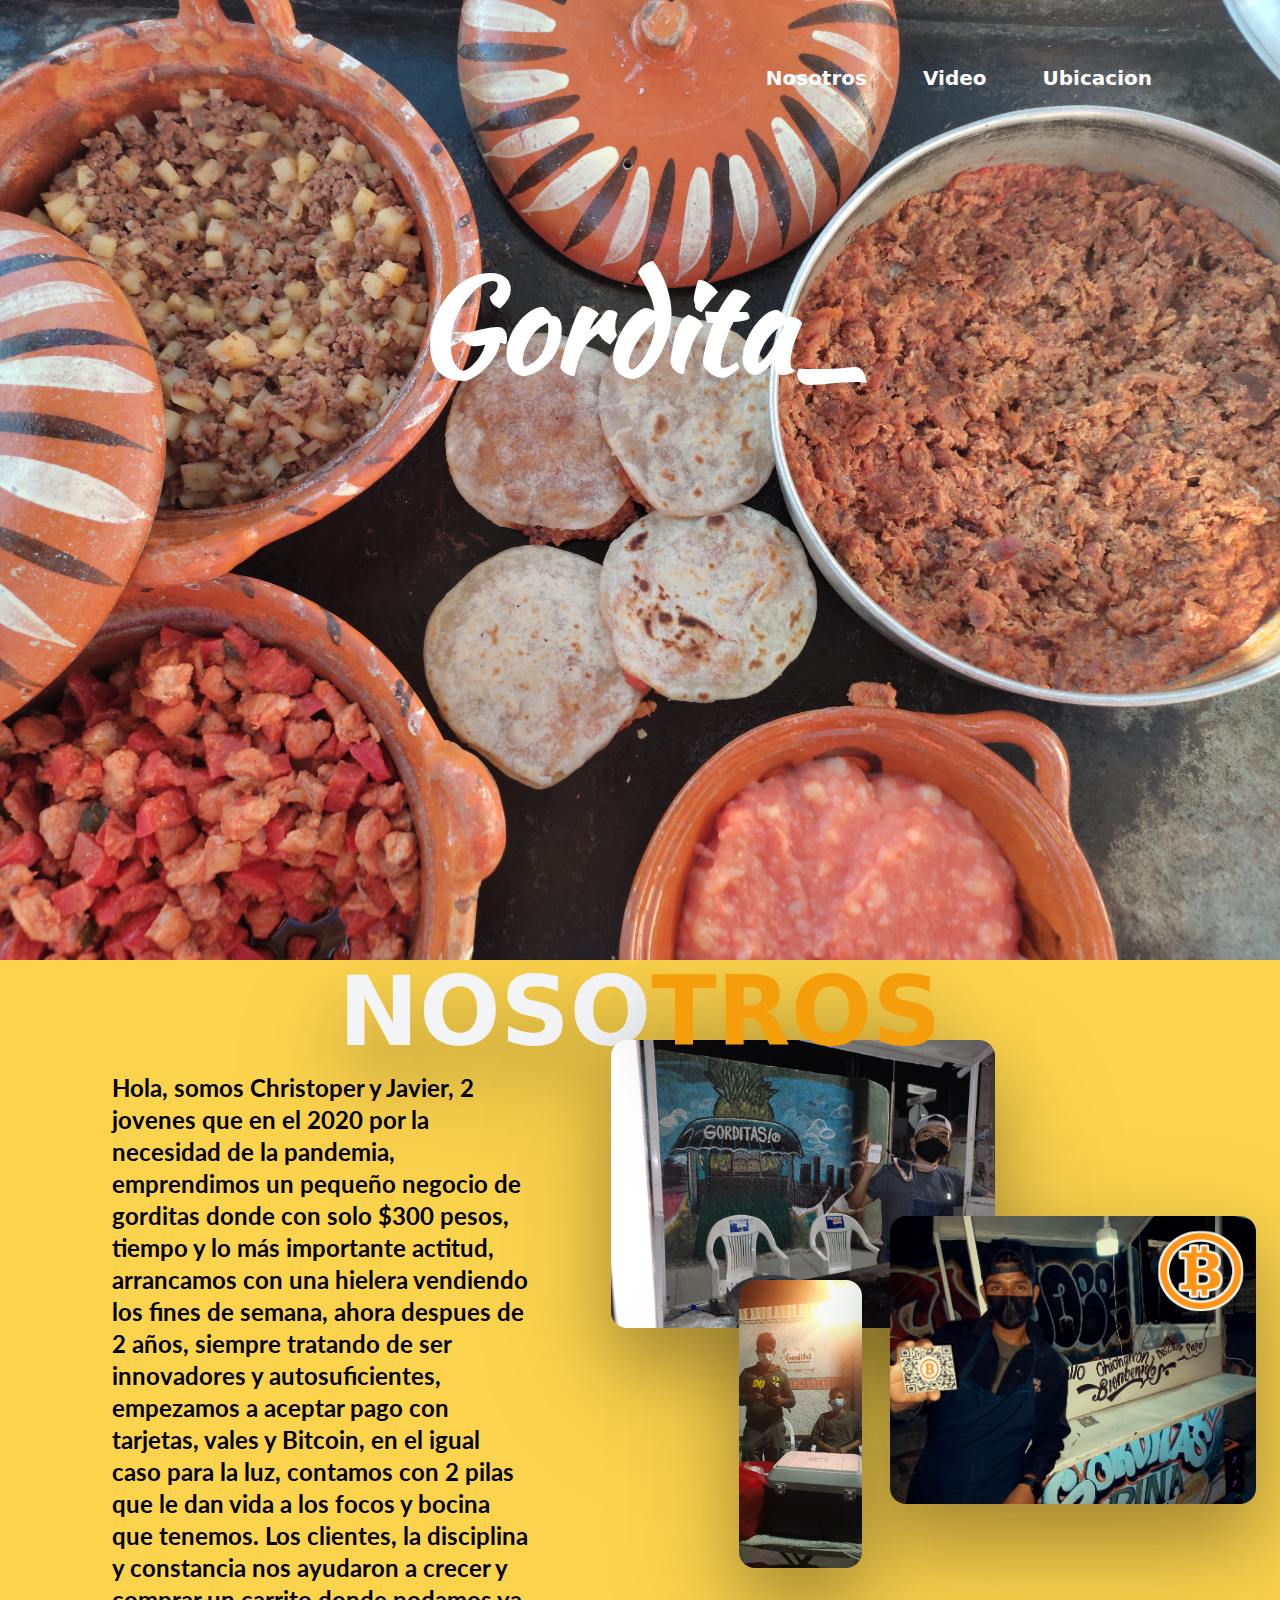
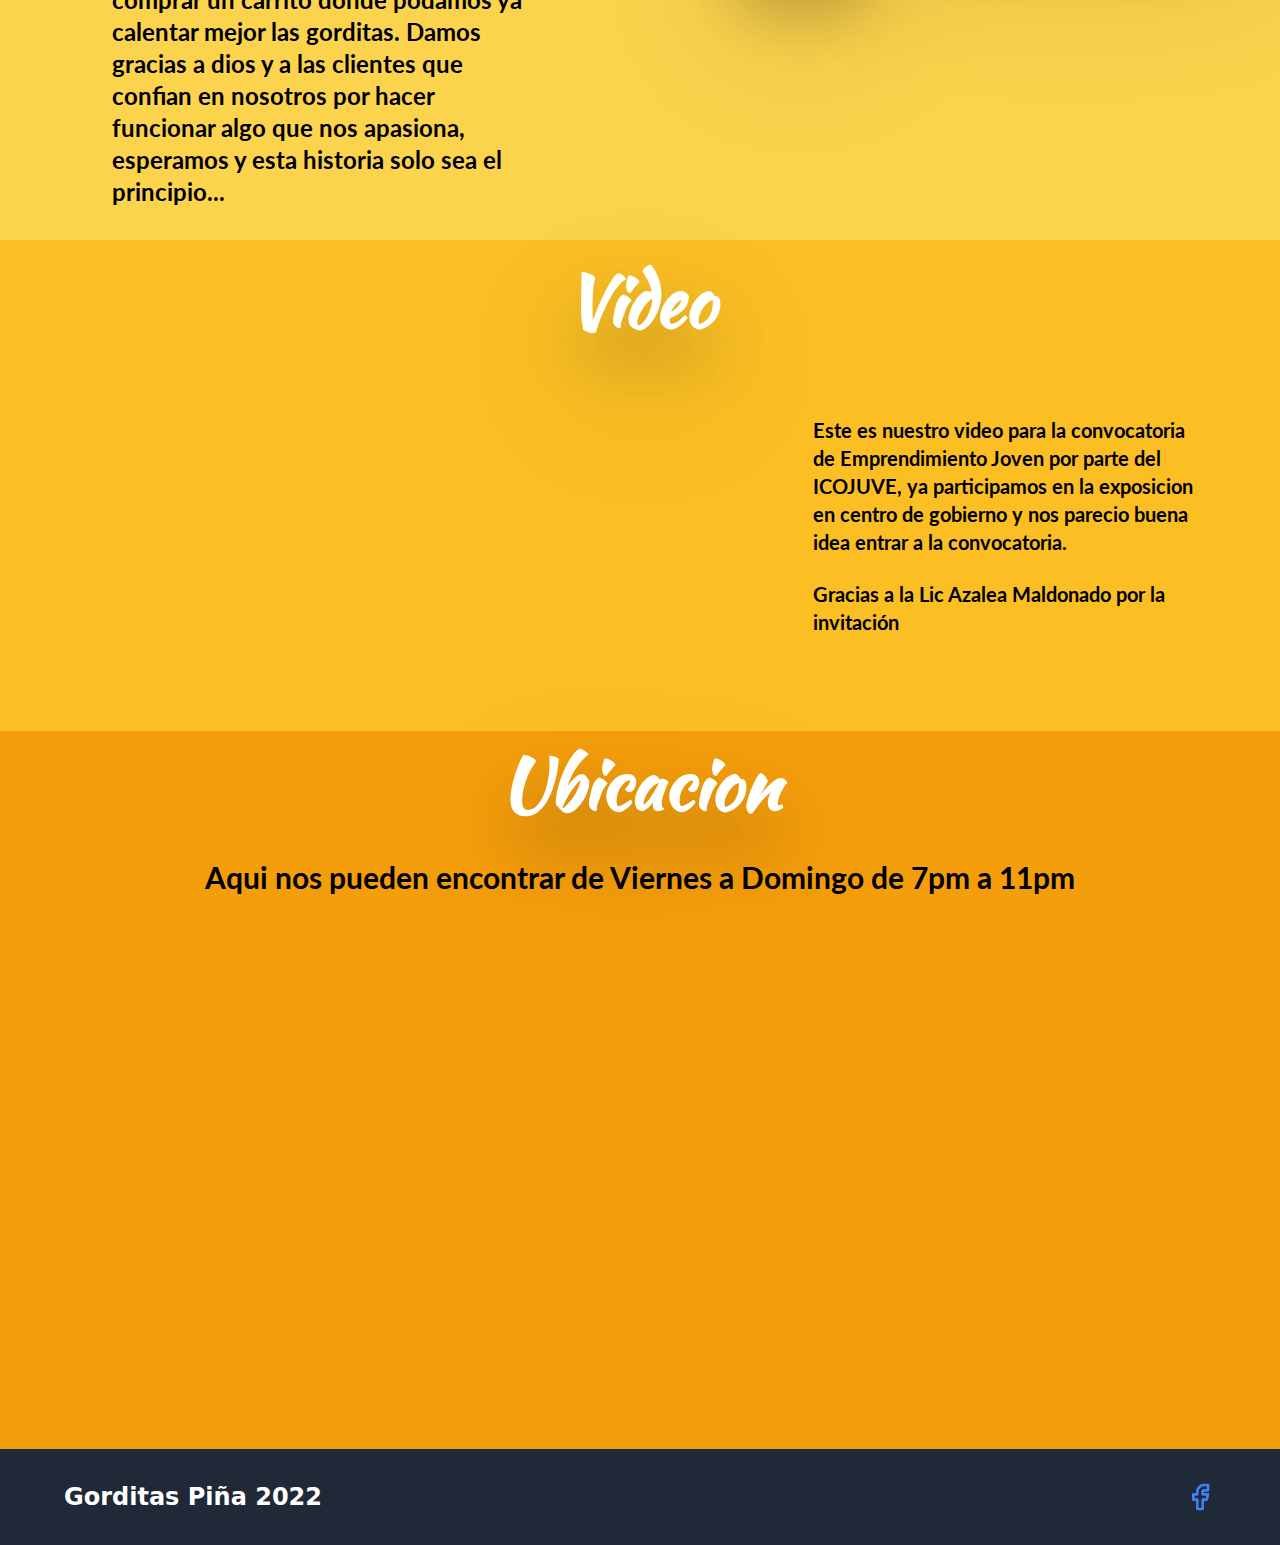
==== commit 3d121fcd: "thirty version" ====
--- a/index.html
+++ b/index.html
@@ -19,14 +19,14 @@
 
     <header class="absolute flex-row w-full h-full z-10 ">
         <div class=" w-full flex justify-center md:justify-end mt-6 md:mt-16  ">
-            <ul class="flex md:gap-14 gap-24 md:mr-32 h-full items-center ">
+            <ul class="flex md:gap-14 gap-8 md:mr-32 h-full items-center ">
                 <li> <a href="#nosotros">Nosotros</a></li>
-                <li class="ml-8"><a href="#video">Video</a></li>
+                <li><a href="#video">Video</a></li>
                 <li><a href="#ubicacion">Ubicacion</a></li>
             </ul>
         </div>
-        <div class="flex items-center justify-center mt-20 h-52 ">
-            <span id="nombre" class="font-Kaushan text-8xl font-bold text-white min-w-min "></span>
+        <div class="flex items-center justify-center  h-52 md:mt-32">
+            <h1 class="font-Kaushan text-6xl md:text-9xl font-bold text-white text-center"><span id="nombre" class=" "></span></h1>
         </div>
     </header>
     <section class="w-full  relative ">
@@ -36,11 +36,11 @@
     <div class="bg-amber-300  h-full ">
         <div class="pt-6 ">
             <div class="bg-amber-300 text-center h-14 items-center flex justify-center ">
-                <h1 class="text-gray-100  font-bold text-8xl drop-shadow-4xl  ">NOSO</h1><span
-                    class="text-amber-500  font-bold text-8xl drop-shadow-4xl z-10 ">TROS</span>
+                <h1 class="text-gray-100 text-3xl font-bold lg:text-8xl drop-shadow-4xl  ">NOSO</h1><span
+                    class="text-amber-500 text-3xl font-bold lg:text-8xl drop-shadow-4xl z-10 ">TROS</span>
             </div>
             <div class="lg:flex mb-10  lg:mb-0">
-                <div class="lg:w-6/12 sm:mx-6 lg:ml-20 h-full">
+                <div class="lg:w-6/12 mx-6 lg:ml-20 h-full">
                     <p class="text-black font-bold text-2xl p-8 font-Loto h-auto">
                         Hola, somos Christoper y Javier, 2 jovenes que en el 2020 por la necesidad de la pandemia,
                         emprendimos un pequeño negocio de
@@ -56,12 +56,23 @@
                         Damos gracias a dios y a las clientes que confian en nosotros por hacer funcionar algo que nos
                         apasiona, esperamos y esta historia solo sea el principio...</p>
                 </div>
-                <div class="lg:w-8/12 flex h-full   sm: mx-6 sm: w-10/12 ">
+                <div class=" flex-row items-center justify-center mx-5 md:hidden">
+                    <div class="">
+                        <img src="./assets/puesto-2.jpg" alt="" class="object-cover rounded-2xl h-72 drop-shadow-4xl">
+                    </div>
+                    <div class="m-auto mt-5 mb-5 flex items-center justify-center ">
+                        <img src="./assets/inicio.jpg" alt="" class=" object-cover rounded-2xl h-72 w-32 drop-shadow-4xl">
+                    </div>
+                    <div class=" ">
+                        <img src="./assets/puesto.jpg" alt="" class=" object-cover rounded-2xl h-72 drop-shadow-4xl">
+                    </div>
+                </div>
+                <div class=" hidden  lg:w-8/12 md:flex h-full   mx-6 w-10/12 ">
                     <div class="absolute">
                         <img src="./assets/puesto-2.jpg" alt="" class="object-cover rounded-2xl h-72 drop-shadow-4xl">
                     </div>
                     <div class="ml-32 mt-60 relative">
-                        <img src="./assets/inicio.jpg" alt="" class=" object-cover rounded-2xl h-72 drop-shadow-4xl">
+                        <img src="./assets/inicio.jpg" alt="" class=" object-cover rounded-2xl h-72 w-32 drop-shadow-4xl">
                     </div>
                     <div class="relative mt-44 ml-7">
                         <img src="./assets/puesto.jpg" alt="" class=" object-cover rounded-2xl h-72 drop-shadow-4xl">
@@ -73,14 +84,14 @@
             <div class="pt-6">
                 <h1 class="font-bold text-white font-Kaushan text-7xl text-center drop-shadow-4xl	">Video</h1>
             </div>
-            <div class="lg:flex pt-10 gap-8">
-                <div class=" lg:ml-20 mx-8">
+            <div class="lg:flex pt-10 gap-8 ">
+                <div class=" lg:ml-20 mx-8 md:w-5/6 flex-row justify-center items-center">
                     <iframe width="560" height="315" src="https://www.youtube.com/embed/RYVCl2AMhOY"
                         title="YouTube video player" frameborder="0"
                         allow="accelerometer; autoplay; clipboard-write; encrypted-media; gyroscope; picture-in-picture"
-                        allowfullscreen></iframe>
+                        allowfullscreen class="sm:w-80 md:w-4/6"></iframe>
                 </div>
-                <div class=" mx-6 lg:mr-20 pt-10">
+                <div class=" mx-6 lg:mr-20 pt-10 md:w-3/6" >
                     <p class="font-bold font-Loto text-xl text-black">Este es nuestro video para la convocatoria de
                         Emprendimiento Joven por parte del ICOJUVE, ya participamos en la exposicion en centro de
                         gobierno y nos parecio buena idea entrar a la convocatoria.</p> <br>
@@ -89,10 +100,10 @@
                 </div>
             </div>
         </div>
-        <div class="bg-red-600 h-full w-full pb-10" id="ubicacion">
+        <div class="bg-amber-500 h-full w-full pb-10" id="ubicacion">
             <div class="flex-row">
                 <div class="pt-4">
-                    <h1 class="font-bold text-white font-Kaushan text-7xl text-center">Ubicacion</h1>
+                    <h1 class="font-bold text-white font-Kaushan text-7xl text-center drop-shadow-4xl">Ubicacion</h1>
                 </div>
                 <div class="mt-10 text-center mx-6">
                     <p class="text-black font-bold text-3xl font-Loto">Aqui nos pueden encontrar de Viernes a Domingo de 7pm a
@@ -106,9 +117,9 @@
                 </div>
             </div>
         </div>
-        <footer>
-            <div class="h-full bg-gray-800 justify-center items-center flex gap-44  pt-4">
-                <p class="font-bold text-white ">
+        <footer class="bg-gray-800">
+            <div class="  justify-between items-center flex gap-20  h-24 mx-16 ">
+                <p class="font-bold text-white text-2xl">
                     Gorditas Piña 2022
                 </p>
                 <a href="https://www.facebook.com/GorditasPinaSaltillo" target="_blank"><svg class="h-8 w-8 text-blue-500 hover:text-blue-300"  width="24" height="24" viewBox="0 0 24 24" stroke-width="2" stroke="currentColor" fill="none" stroke-linecap="round" stroke-linejoin="round">  <path stroke="none" d="M0 0h24v24H0z"/>  <path d="M7 10v4h3v7h4v-7h3l1 -4h-4v-2a1 1 0 0 1 1 -1h3v-4h-3a5 5 0 0 0 -5 5v2h-3" /></svg></a>
@@ -116,4 +127,4 @@
         </footer>
 </body>
 
-</html>
+</html>--- a/CSS/output.css
+++ b/CSS/output.css
@@ -428,7 +428,7 @@
   color: rgb(252 211 77 / var(--tw-text-opacity));
 }
 
-@media (min-width: 640px) {
+@media (min-width: 300px) {
   li {
     font-size: 1.25rem;
     line-height: 1.75rem;
@@ -588,6 +588,10 @@
   z-index: 10;
 }
 
+.m-auto {
+  margin: auto;
+}
+
 .mx-6 {
   margin-left: 1.5rem;
   margin-right: 1.5rem;
@@ -603,18 +607,25 @@
   margin-right: 2.5rem;
 }
 
+.mx-5 {
+  margin-left: 1.25rem;
+  margin-right: 1.25rem;
+}
+
+.mx-1 {
+  margin-left: 0.25rem;
+  margin-right: 0.25rem;
+}
+
+.mx-16 {
+  margin-left: 4rem;
+  margin-right: 4rem;
+}
+
 .mt-6 {
   margin-top: 1.5rem;
 }
 
-.ml-8 {
-  margin-left: 2rem;
-}
-
-.mt-20 {
-  margin-top: 5rem;
-}
-
 .mb-10 {
   margin-bottom: 2.5rem;
 }
@@ -639,10 +650,22 @@
   margin-top: 2.5rem;
 }
 
+.mt-5 {
+  margin-top: 1.25rem;
+}
+
+.mb-5 {
+  margin-bottom: 1.25rem;
+}
+
 .flex {
   display: flex;
 }
 
+.hidden {
+  display: none;
+}
+
 .h-full {
   height: 100%;
 }
@@ -667,6 +690,10 @@
   height: 2rem;
 }
 
+.h-24 {
+  height: 6rem;
+}
+
 .w-full {
   width: 100%;
 }
@@ -679,10 +706,44 @@
   width: 2rem;
 }
 
-.min-w-min {
-  min-width: -webkit-min-content;
-  min-width: -moz-min-content;
-  min-width: min-content;
+.w-7 {
+  width: 1.75rem;
+}
+
+.w-24 {
+  width: 6rem;
+}
+
+.w-44 {
+  width: 11rem;
+}
+
+.w-40 {
+  width: 10rem;
+}
+
+.w-52 {
+  width: 13rem;
+}
+
+.w-5 {
+  width: 1.25rem;
+}
+
+.w-3\/6 {
+  width: 50%;
+}
+
+.w-5\/6 {
+  width: 83.333333%;
+}
+
+.w-32 {
+  width: 8rem;
+}
+
+.w-screen {
+  width: 100vw;
 }
 
 .flex-row {
@@ -697,20 +758,36 @@
   justify-content: center;
 }
 
-.gap-24 {
-  gap: 6rem;
+.justify-between {
+  justify-content: space-between;
 }
 
 .gap-8 {
   gap: 2rem;
 }
 
-.gap-4 {
-  gap: 1rem;
-}
-
 .gap-44 {
   gap: 11rem;
+}
+
+.gap-6 {
+  gap: 1.5rem;
+}
+
+.gap-20 {
+  gap: 5rem;
+}
+
+.gap-y-4 {
+  row-gap: 1rem;
+}
+
+.gap-y-6 {
+  row-gap: 1.5rem;
+}
+
+.gap-y-24 {
+  row-gap: 6rem;
 }
 
 .rounded-2xl {
@@ -737,9 +814,14 @@
   background-color: rgb(31 41 55 / var(--tw-bg-opacity));
 }
 
-.bg-blue-300 {
+.bg-amber-600 {
   --tw-bg-opacity: 1;
-  background-color: rgb(147 197 253 / var(--tw-bg-opacity));
+  background-color: rgb(217 119 6 / var(--tw-bg-opacity));
+}
+
+.bg-amber-500 {
+  --tw-bg-opacity: 1;
+  background-color: rgb(245 158 11 / var(--tw-bg-opacity));
 }
 
 .object-cover {
@@ -751,14 +833,14 @@
   padding: 2rem;
 }
 
-.p-10 {
-  padding: 2.5rem;
-}
-
 .pt-6 {
   padding-top: 1.5rem;
 }
 
+.pb-10 {
+  padding-bottom: 2.5rem;
+}
+
 .pt-10 {
   padding-top: 2.5rem;
 }
@@ -769,10 +851,6 @@
 
 .pt-16 {
   padding-top: 4rem;
-}
-
-.pb-10 {
-  padding-bottom: 2.5rem;
 }
 
 .text-center {
@@ -792,6 +870,16 @@
   line-height: 1;
 }
 
+.text-4xl {
+  font-size: 2.25rem;
+  line-height: 2.5rem;
+}
+
+.text-6xl {
+  font-size: 3.75rem;
+  line-height: 1;
+}
+
 .text-2xl {
   font-size: 1.5rem;
   line-height: 2rem;
@@ -841,34 +929,32 @@
   color: rgb(59 130 246 / var(--tw-text-opacity));
 }
 
-.text-blue-300 {
-  --tw-text-opacity: 1;
-  color: rgb(147 197 253 / var(--tw-text-opacity));
-}
-
 .drop-shadow-4xl {
   --tw-drop-shadow: drop-shadow(0 35px 35px rgba(0, 0, 0, 0.25)) drop-shadow(0 45px 65px rgba(0, 0, 0, 0.15));
   filter: var(--tw-blur) var(--tw-brightness) var(--tw-contrast) var(--tw-grayscale) var(--tw-hue-rotate) var(--tw-invert) var(--tw-saturate) var(--tw-sepia) var(--tw-drop-shadow);
 }
 
-.hover\:bg-blue-300:hover {
-  --tw-bg-opacity: 1;
-  background-color: rgb(147 197 253 / var(--tw-bg-opacity));
-}
-
 .hover\:text-blue-300:hover {
   --tw-text-opacity: 1;
   color: rgb(147 197 253 / var(--tw-text-opacity));
 }
 
-@media (min-width: 640px) {
-  .sm\:mx-6 {
-    margin-left: 1.5rem;
-    margin-right: 1.5rem;
-  }
-
-  .sm\:mb-10 {
-    margin-bottom: 2.5rem;
+@media (min-width: 300px) {
+  .sm\:w-52 {
+    width: 13rem;
+  }
+
+  .sm\:w-72 {
+    width: 18rem;
+  }
+
+  .sm\:w-80 {
+    width: 20rem;
+  }
+
+  .sm\:text-8xl {
+    font-size: 6rem;
+    line-height: 1;
   }
 }
 
@@ -881,12 +967,54 @@
     margin-right: 8rem;
   }
 
+  .md\:mt-32 {
+    margin-top: 8rem;
+  }
+
+  .md\:block {
+    display: block;
+  }
+
+  .md\:flex {
+    display: flex;
+  }
+
+  .md\:hidden {
+    display: none;
+  }
+
+  .md\:w-full {
+    width: 100%;
+  }
+
+  .md\:w-5\/6 {
+    width: 83.333333%;
+  }
+
+  .md\:w-3\/6 {
+    width: 50%;
+  }
+
+  .md\:w-4\/6 {
+    width: 66.666667%;
+  }
+
   .md\:justify-end {
     justify-content: flex-end;
   }
 
   .md\:gap-14 {
     gap: 3.5rem;
+  }
+
+  .md\:text-8xl {
+    font-size: 6rem;
+    line-height: 1;
+  }
+
+  .md\:text-9xl {
+    font-size: 8rem;
+    line-height: 1;
   }
 }
 
@@ -914,4 +1042,9 @@
   .lg\:w-8\/12 {
     width: 66.666667%;
   }
+
+  .lg\:text-8xl {
+    font-size: 6rem;
+    line-height: 1;
+  }
 }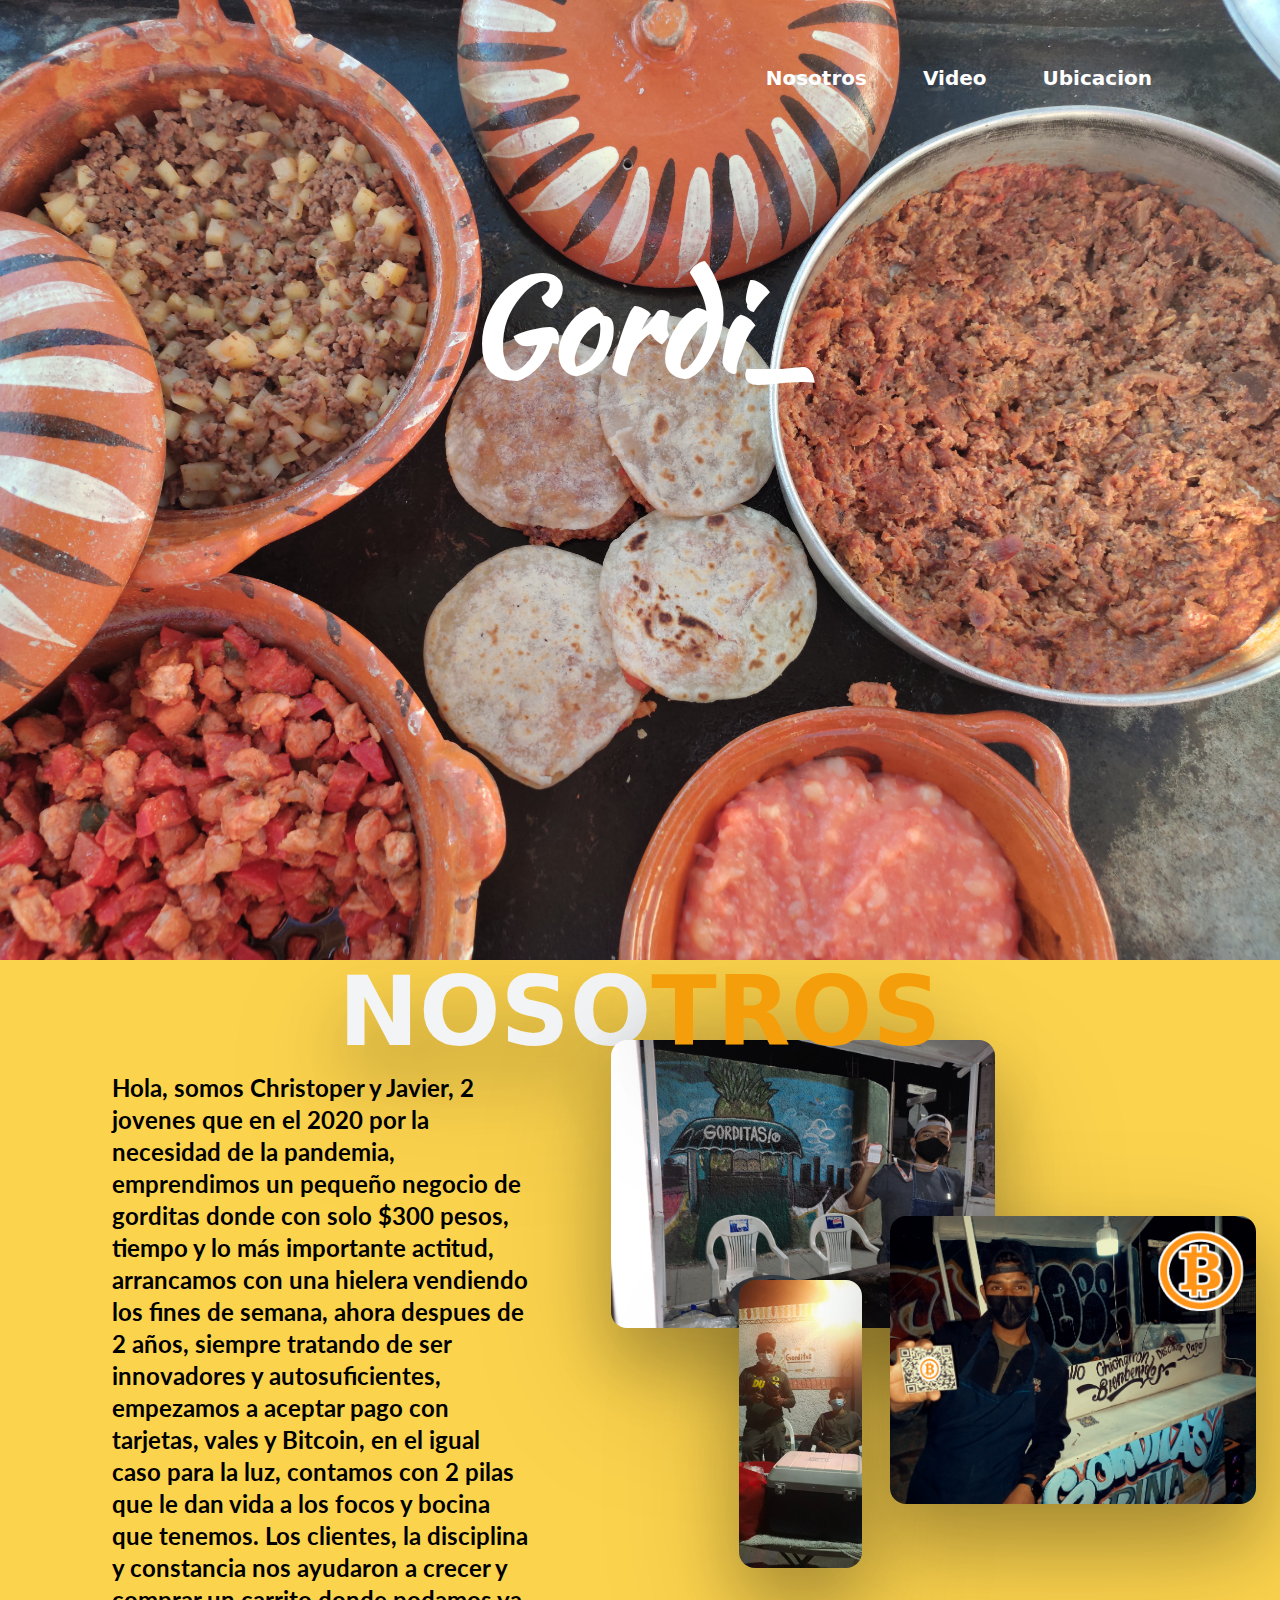
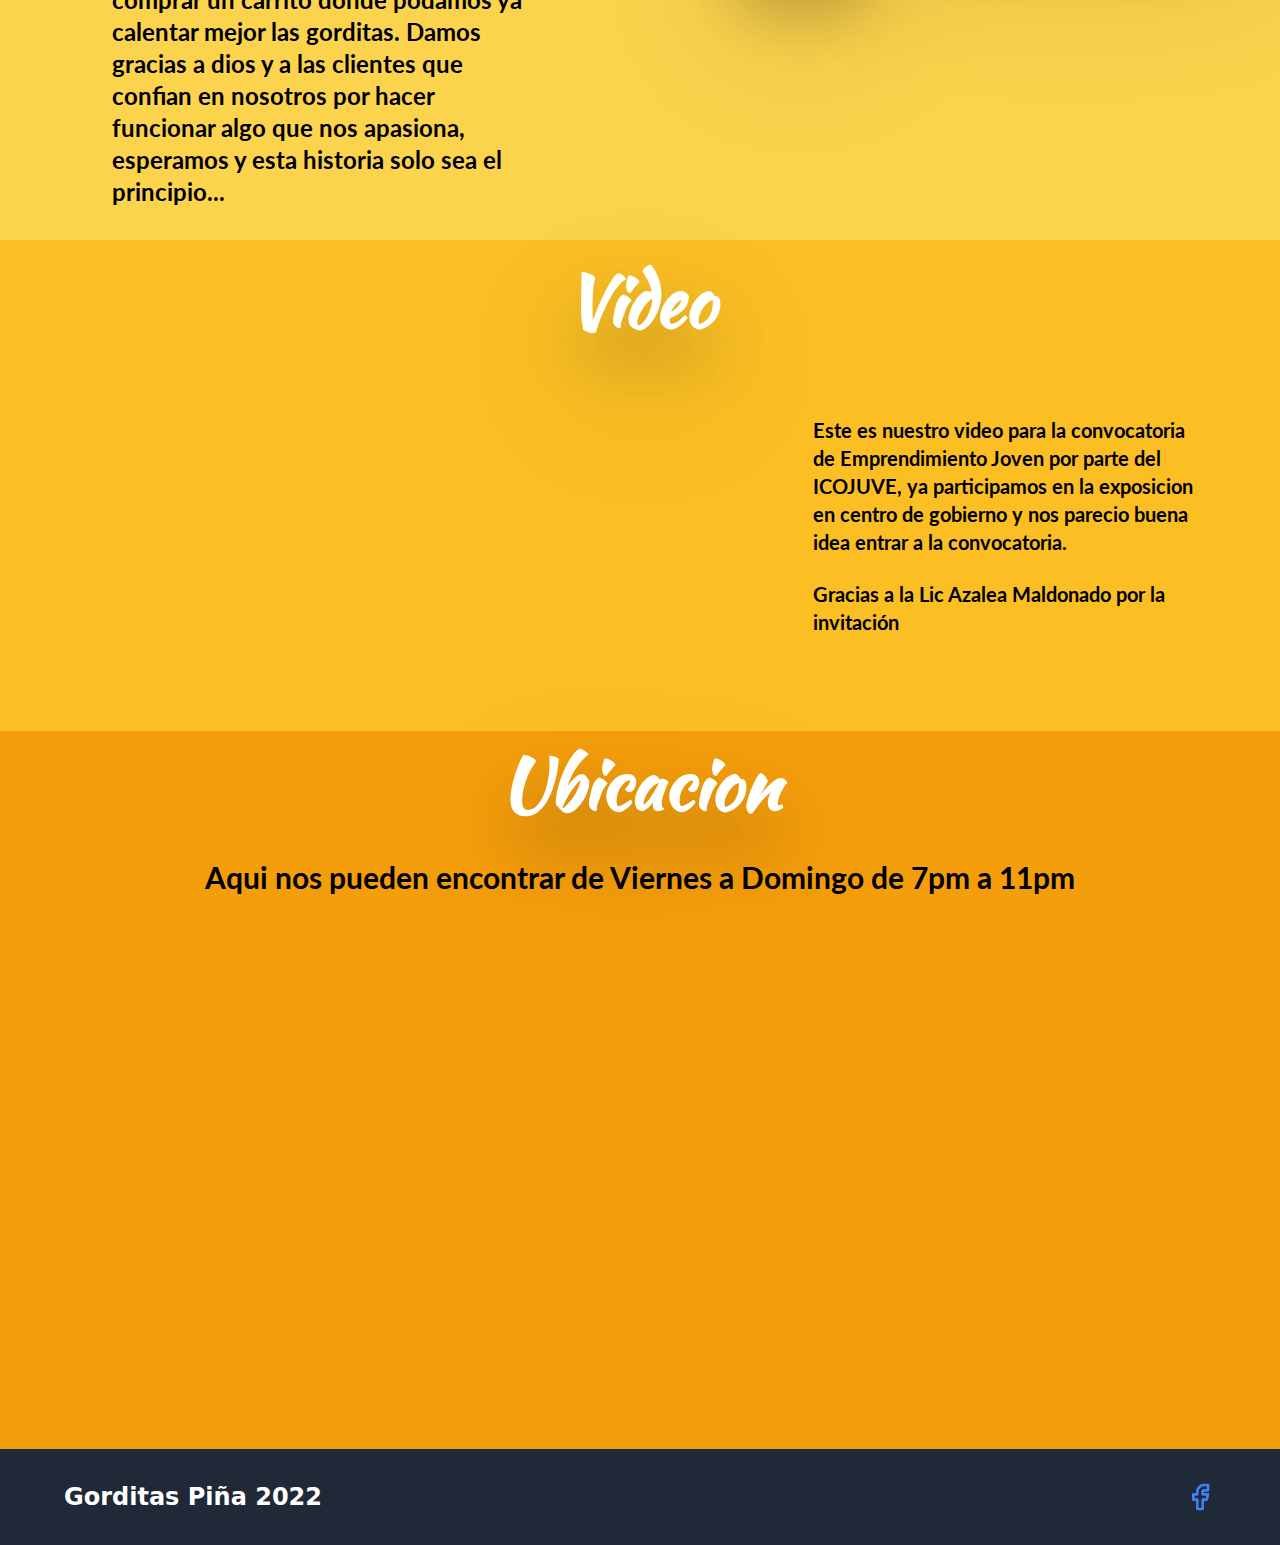
==== commit a1354ca4: "Merge branch 'main' of https://github.com/ChristoperConstancio/GorditasPi-a" ====
--- a/index.html
+++ b/index.html
@@ -127,4 +127,4 @@
         </footer>
 </body>
 
-</html>+</html>
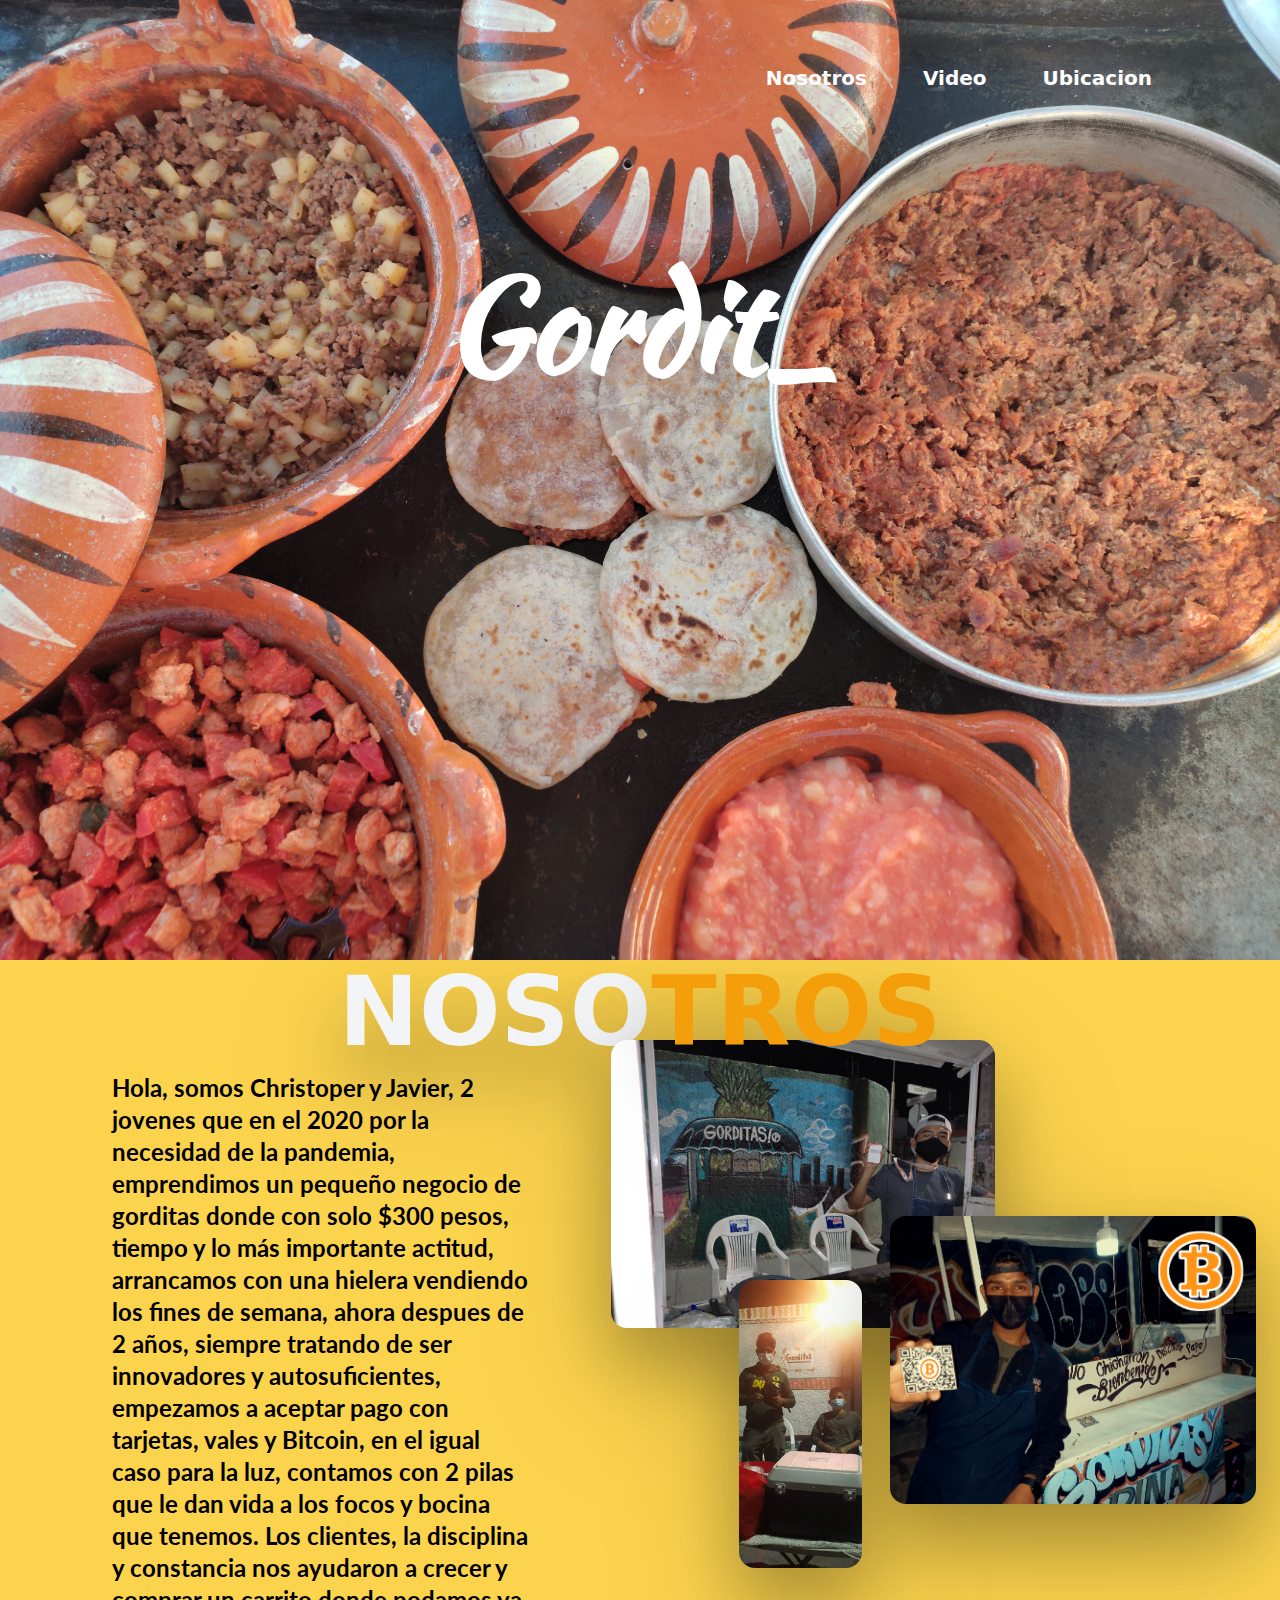
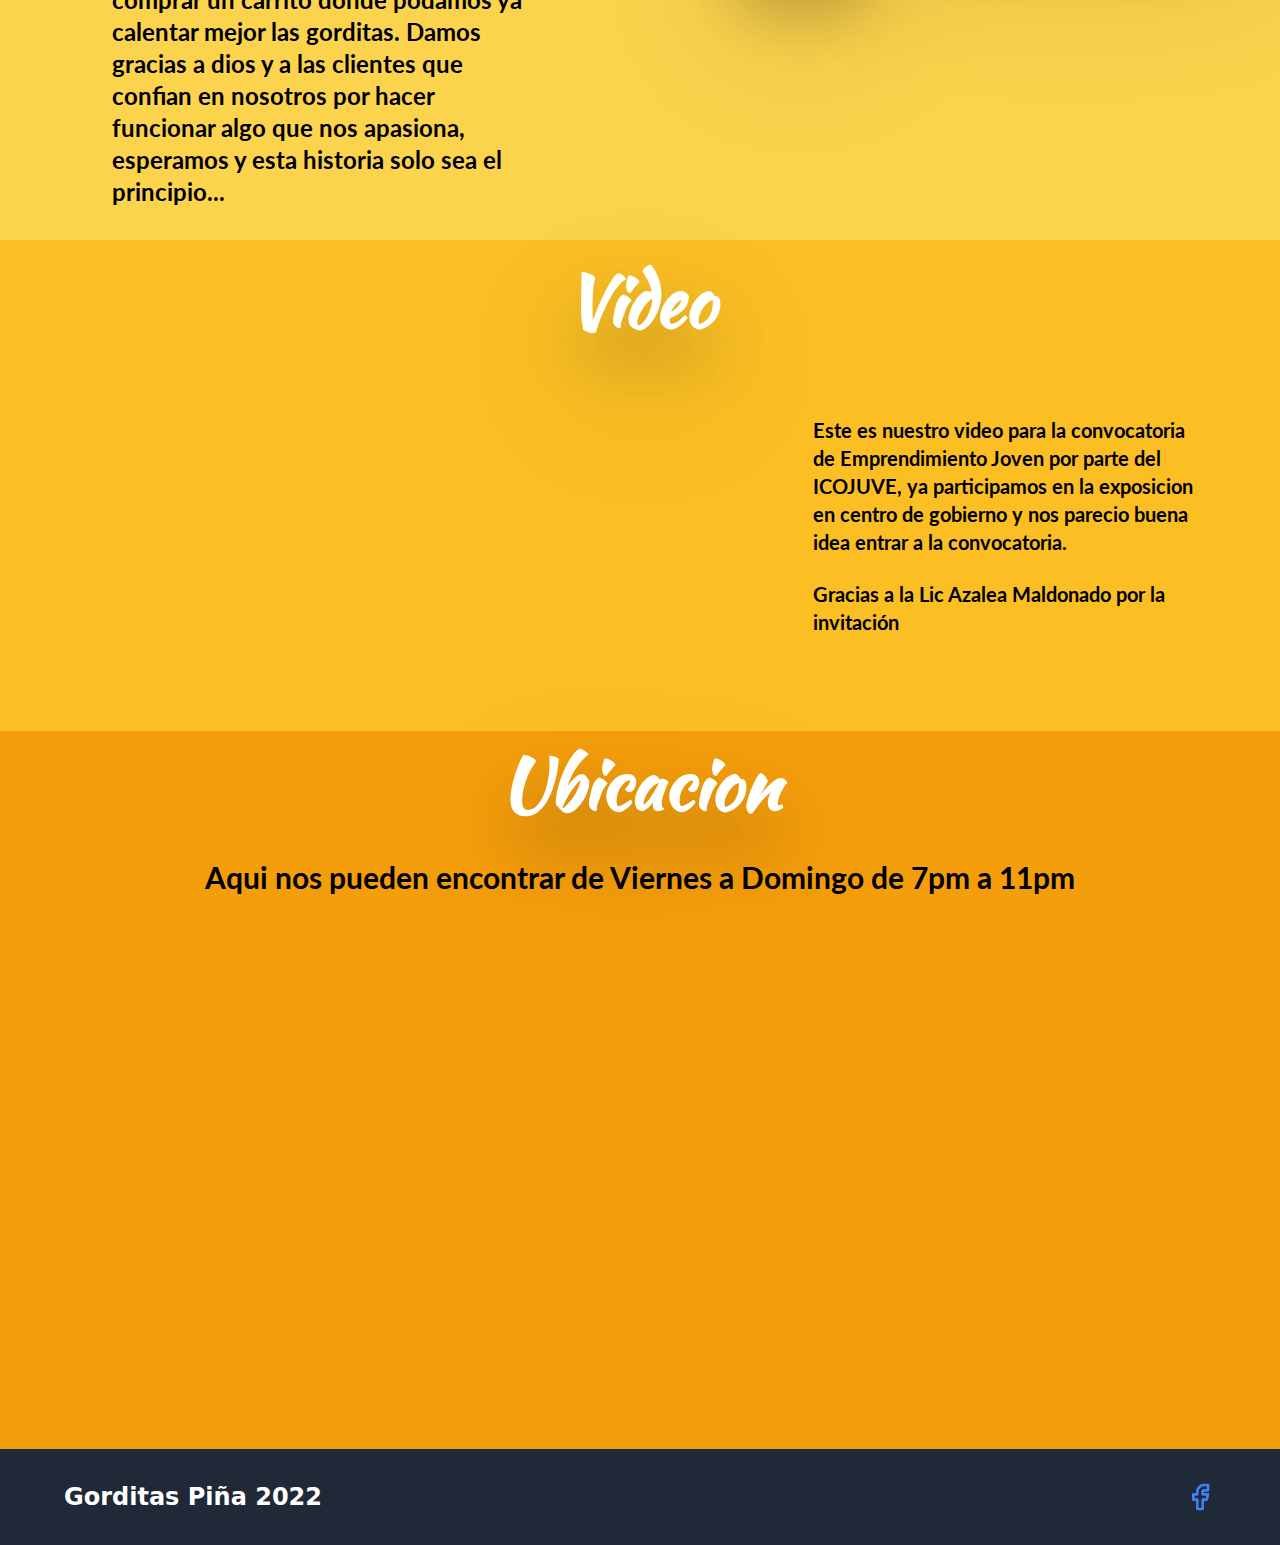
==== commit 23dc2a7a: "Update index.html" ====
--- a/index.html
+++ b/index.html
@@ -33,7 +33,7 @@
         <img src="./assets/gorditas.jpg  " alt="" class="object-cover w-full h-full ">
     </section>
     <script src="./JS/Maquina.js"></script>
-    <div class="bg-amber-300  h-full ">
+    <div class="bg-amber-300  h-full " id="nosotros">
         <div class="pt-6 ">
             <div class="bg-amber-300 text-center h-14 items-center flex justify-center ">
                 <h1 class="text-gray-100 text-3xl font-bold lg:text-8xl drop-shadow-4xl  ">NOSO</h1><span
@@ -80,7 +80,7 @@
                 </div>
             </div>
         </div>
-        <div class="bg-amber-400 pb-10">
+        <div class="bg-amber-400 pb-10" id="video">
             <div class="pt-6">
                 <h1 class="font-bold text-white font-Kaushan text-7xl text-center drop-shadow-4xl	">Video</h1>
             </div>
